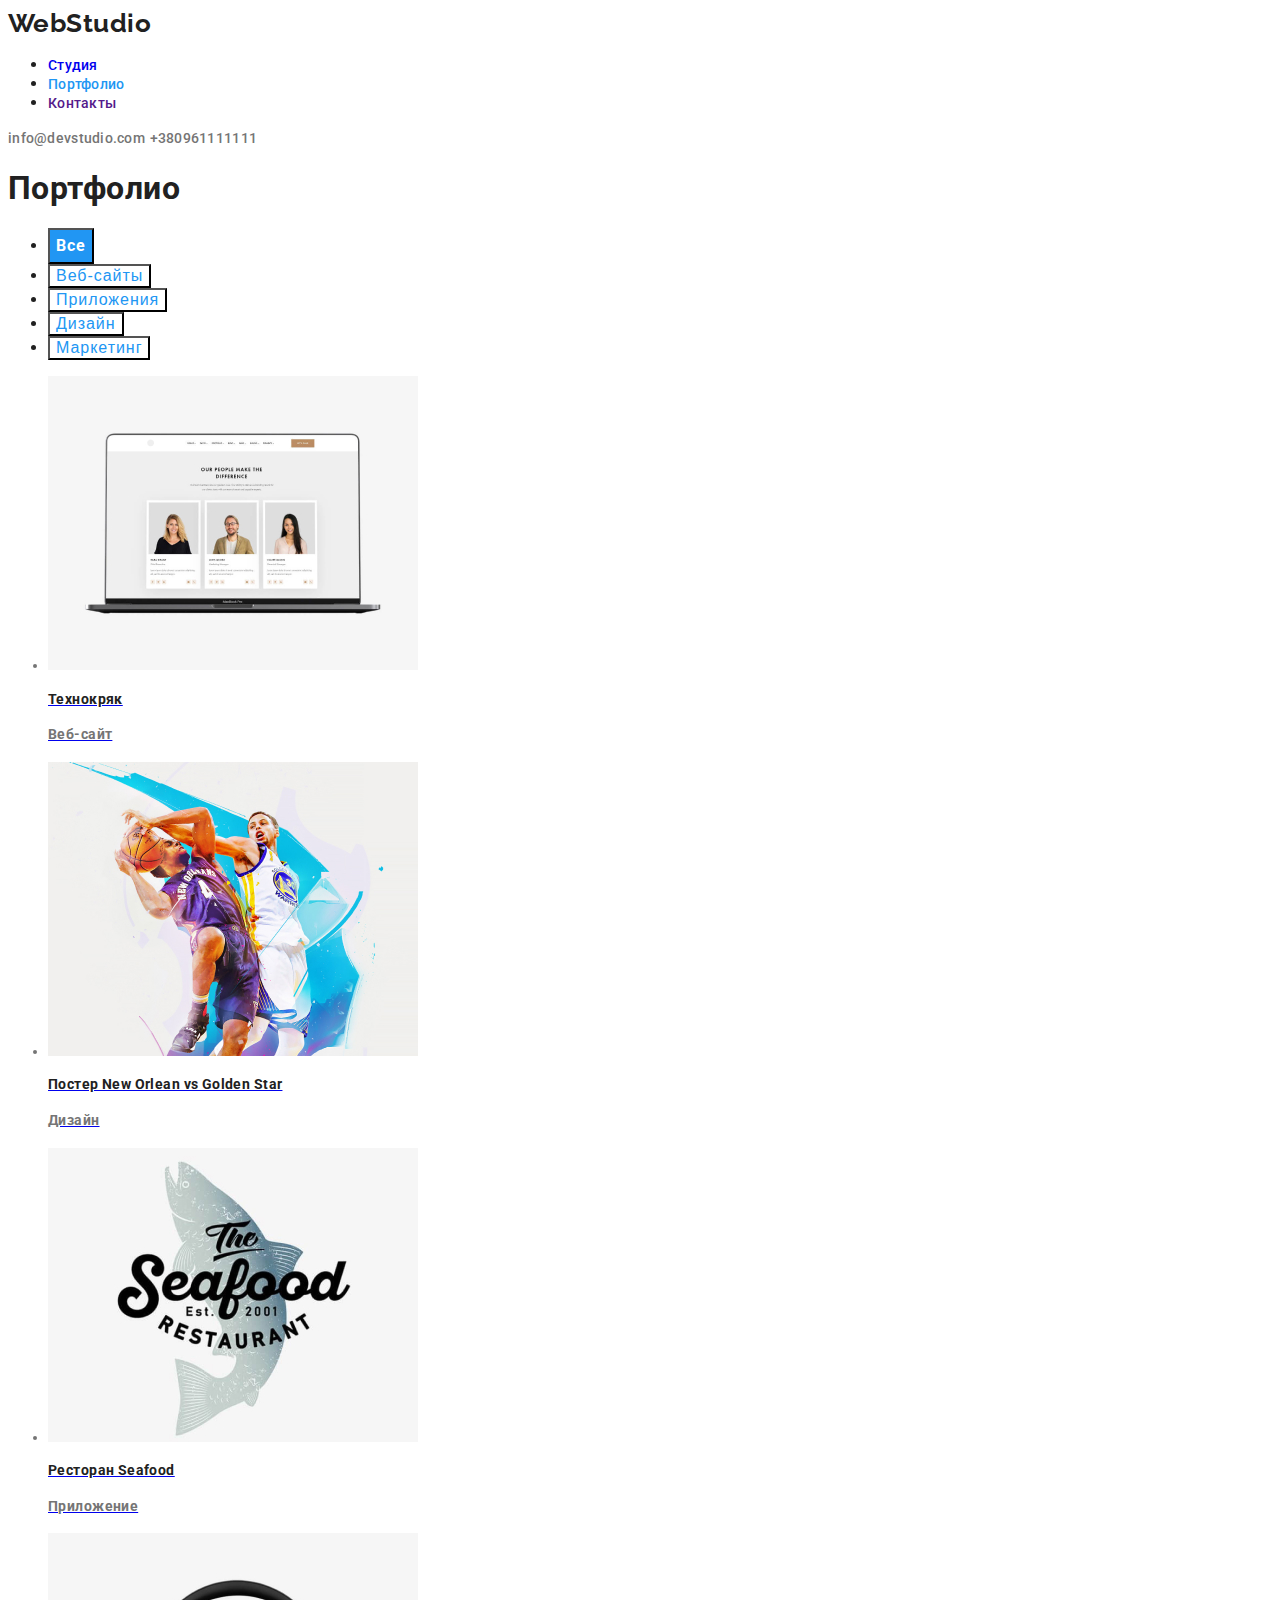
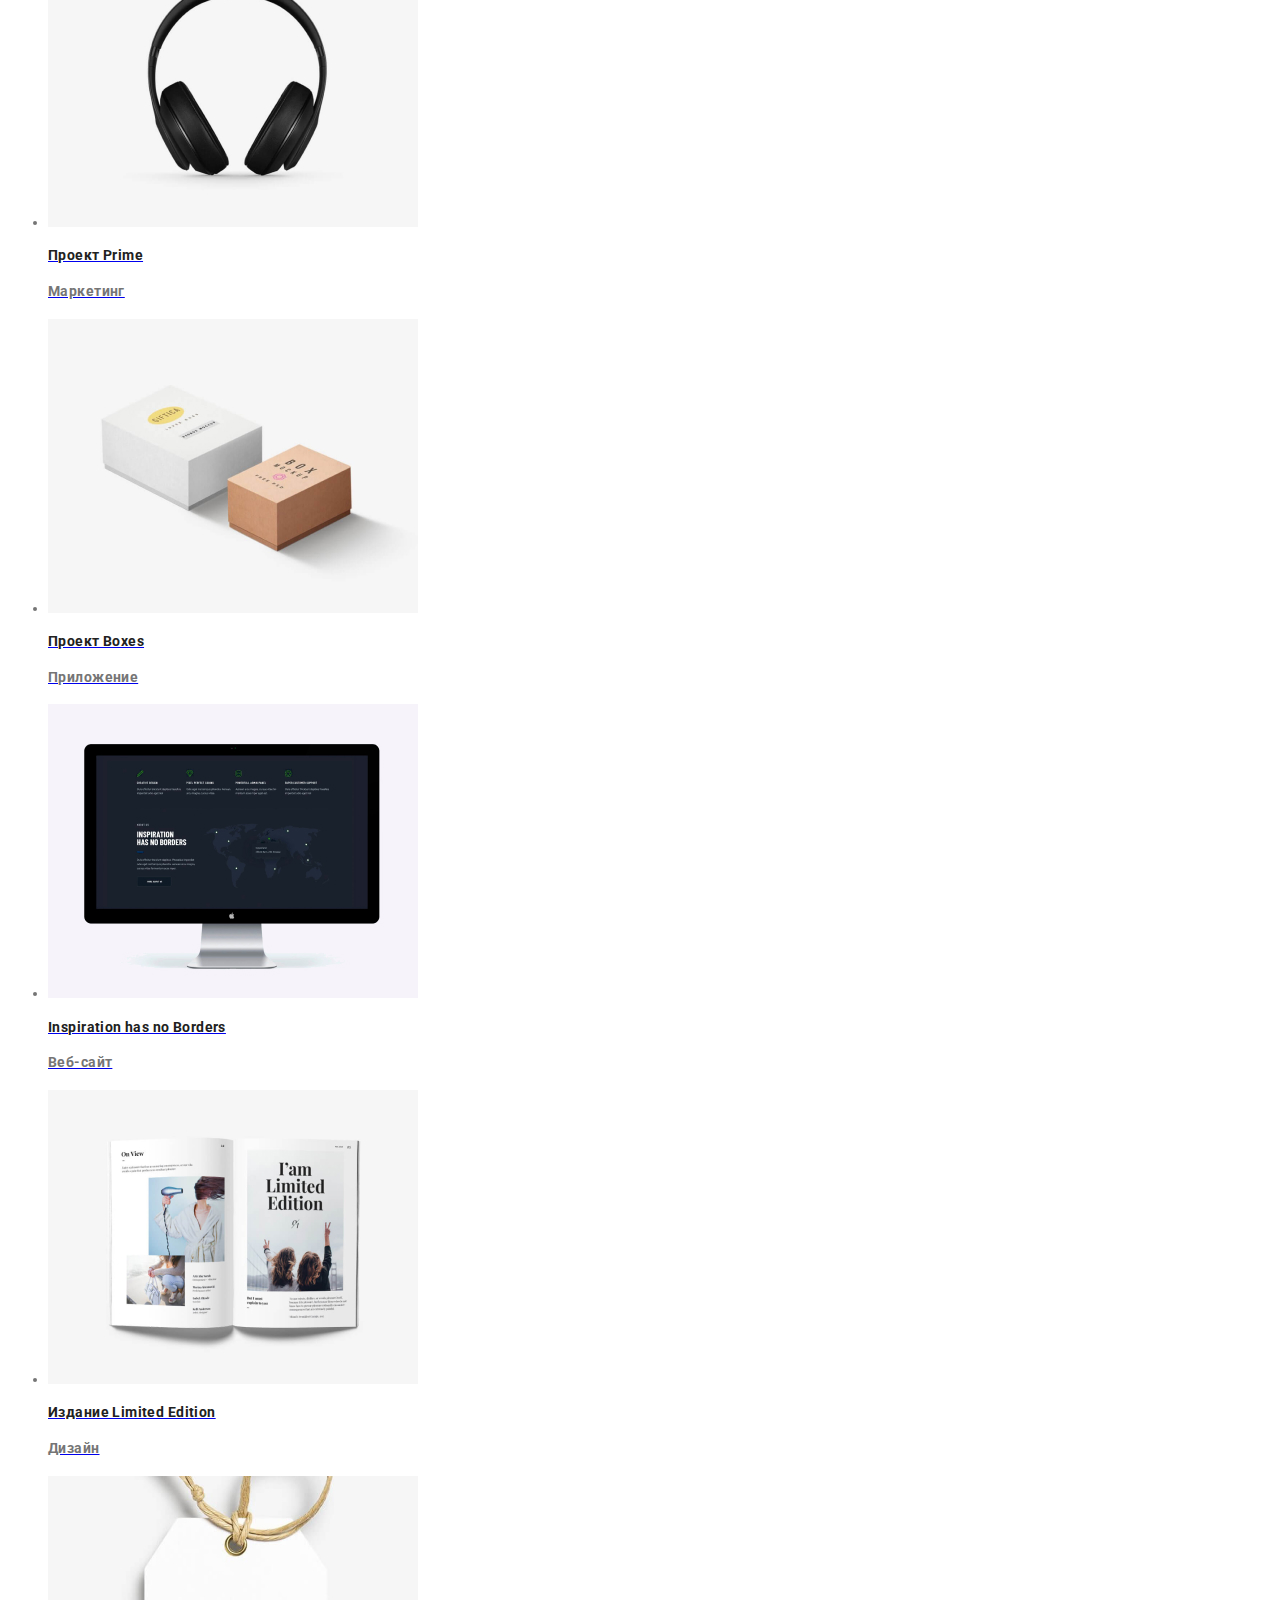
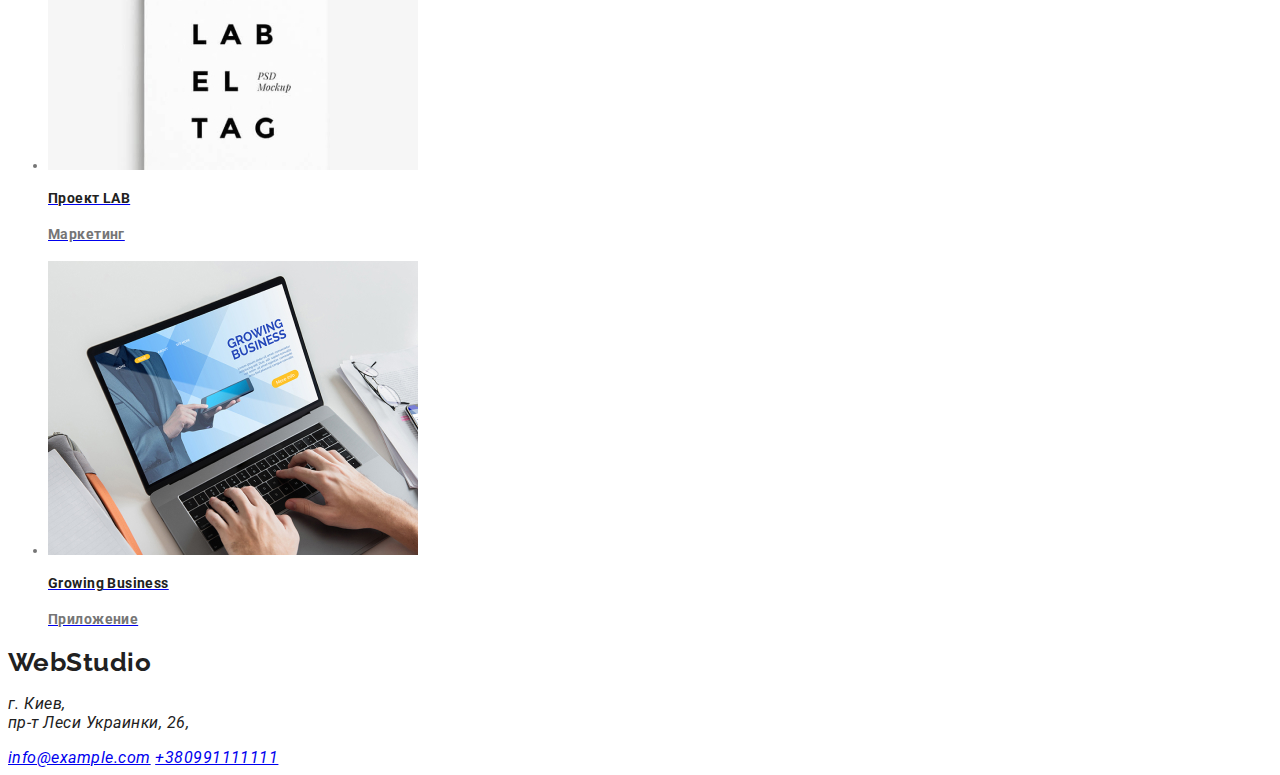
==== portfolio.html @ 9d4dede4 "Добавляет оформление цвета" ====
<link rel="stylesheet" href="./css/portfolio.css" />
 <link rel="stylesheet" href="./css/main.css" />
<link href="https://fonts.googleapis.com/css2?family=Raleway&family=Roboto:wght@400;500;700;900&display=swap" rel="stylesheet">
 <link rel="stylesheet" href="./css/main.css">

  </head>

  <body>
 <!-- Шапка сайта -->
<header class="header">
    <nav>
        <a href="./index.html" class="logo"> <span class="logo-web">Web</span>Studio</a>

        <ul class="nav-list">
    <li><a href="./index.html" class="nav-item">Студия</a></li>   
     <li><a href="./portfolio.html" class="nav-item active">Портфолио</a></li>    
     <li><a href="" class="nav-item">Контакты</a></li>
    </ul>
</nav>
    
        <a href="mailto:info@devstudio.com" class="nav-item nav-contacts">info@devstudio.com</a>
        <a href="tel:+38096111111" class="nav-item nav-contacts">+380961111111</a>
    

</header>



<main>

    <main class="examples">
    <h1> Портфолио</h1>
<ul>
    <li><button type="button" class="button primary">Все</button></li>
    <li><button type="button" class="button secondary">Веб-сайты</button></li>
    <li><button type="button" class="button secondary">Приложения</button></li>
    <li><button type="button" class="button secondary">Дизайн</button></li>
    <li><button type="button" class="button secondary">Маркетинг</button></li>
</ul>

<!-- Примеры -->
<section class="section">
<h2 class="section-title">


<ul class="example-list">
    <li>
        <a href="#">
            <img src="./images/example-1.jpg" alt="Пример" width="370" height="294">
            <h2 class="section-title">Технокряк</h2>
            <p class="example-list">Веб-сайт</p>
            </a>
            </li>

            <li>
                <a href="#">
                    <img src="./images/example-2.jpg" alt="Дизайн" width="370" height="294">
                    <h2 class="section-title">Постер New Orlean vs Golden Star</h2>
                    <p class="example-list">Дизайн</p>
                    </a>
    </li>

    <li>
        <a href="#">
            <img src="./images/example-3.jpg" alt="Приложение" width="370" height="294">
            <h2 class="section-title">Ресторан Seafood</h2>
            <p class="example-list">Приложение</p>
            </a>
</li>

<li>
    <a href="#">
        <img src="./images/example-4.jpg" alt="Маркетинг" width="370" height="294">
        <h2 class="section-title">Проект Prime</h2>
        <p class="example-list">Маркетинг</p>
        </a>
</li>

<li>
    <a href="#">
        <img src="./images/example-5.jpg" alt="Проект" width="370" height="294">
        <h2 class="section-title">Проект Boxes</h2>
        <p class="example-list">Приложение</p>
        </a>
</li>

<li>
    <a href="#">
        <img src="./images/example-6.jpg" alt="Веб-сайт" width="370" height="294">
        <h2 class="section-title">Inspiration has no Borders</h2>
        <p class="example-list">Веб-сайт</p>
        </a>
</li>
        
<li>
    <a href="#">
        <img src="./images/example-7.jpg" alt="Дизайн" width="370" height="294">
        <h2 class="section-title">Издание Limited Edition</h2>
        <p class="example-list">Дизайн</p>
        </a>
</li>

<li>
    <a href="#">
        <img src="./images/example-8.jpg" alt="Маркетинг" width="370" height="294">
        <h2 class="section-title">Проект LAB</h2>
        <p class="example-list">Маркетинг</p>
        </a>
</li>

<li>
    <a href="#">
        <img src="./images/example-9.jpg" alt="Дизайн страницы" width="370" height="294">
        <h2 class="section-title">Growing Business</h2>
        <p class="example-list">Приложение</p>
        </a>
</li>
</ul>
</section>
</main>

           
        

          <!-- Футер -->

        <footer>
            <a href="./index.html" class="logo"> <span class="logo-web">Web</span>Studio</a>
        <address>
            <p>
        г. Киев, <br />
        пр-т Леси Украинки, 26, <br />
        </p>
        <a href="mailto:info@example.com">info@example.com</a>
        <a href="tel:+380991111111">+380991111111</a>
        </address>
        </footer>
        </body>
        </html>
---- css/portfolio.css ----
/* основной цвет  текста rgba(33, 33, 33, 1) */
/* вторичный цвет текста rgba(117, 117, 117, 1) */
/* акцент rgba(33, 150, 243, 1) */

/* белый #FFFFFF */
/* вторичный цвет фона #E5E5E5;*/

.list {
    list-style: none;
}

:root {
    --primary-text-color: rgba(33, 33, 33, 1);
    --title-text-color: rgba(33, 33, 33, 1);
    --text-color: rgba(117, 117, 117, 1);
    --accent-color:rgba(33, 150, 243, 1);
    --white-color:#FFFFFF; 
    --bg-color:  #FFFFFF;
    --secondary-bg-color:#F5F4FA;

    
}

body {
    background-color: var(--bg-color);
    color: var(--primary-text-color);
    
    font-family: Roboto, sans-serif;
    letter-spacing: 0.03em;
    font-size: 16px;
    font-style: 400;
    font-weight: 400;

}
/* Logo */
.logo {

color: var(--primary-text-color);
font-family: Raleway, sans-serif;
text-decoration: none;
font-weight: 700;
font-size: 26px;
line-height: 1.2;

} 

.logo:hover {
    color: var(--accent-color);
}  

/* Site nav */

.header {
    background-color: var(--primary-white-color);
}  

.nav-item {

font-weight: 500;
font-size: 14px;
line-height: 1.2;
letter-spacing: 0.02em;
text-decoration: none;
}   
.nav-item.active {
    color: var(--accent-color);
} 
.nav-item:hover,
.nav-item:focus {
    color: var(--accent-color);
}
.nav-contacts {
    color: var(--text-color);
}   

/* buttons */

.button {

font-weight: 700;
font-size: 16px;
line-height: 1,9;
letter-spacing: 0.06em;
text-align: center;
color: var(--primary-text-color);
background-color: var(--bg-color);
}

.button.primary { 

    font-weight: 500;
    font-size: 16px;
    line-height: 1,6;
    text-align: center;
    color: var(--white-color);
    background-color: var(--accent-color);
}
    
    .button.secondary { 

        font-weight: 500;
        font-size: 16px;
        line-height: 1,6;
        text-align: center;
        color: var(--primary-text-color);
        background-color: var(--secondary-bg-color);
        }
    }

    .button-filter:hover,
    .button-filter:focus {
        color: var(--primary-text-color);
        background-color: var(--bg-color);
        }

} 
/* Section */

.section-title {
    color: var(--title-text-color);
    font-weight: 700;
    font-size: 18px;
    line-height: 2;
    letter-spacing: 0.06em;
      }
      /* Examples */
  
  .example-list{
    color: var(--text-color);
    line-height: 1.9;
   
  }
---- css/main.css ----
/* основной цвет  текста rgba(33, 33, 33, 1) */
/* вторичный цвет текста rgba(117, 117, 117, 1) */
/* акцент rgba(33, 150, 243, 1) */

/* белый #FFFFFF */
/* вторичный цвет фона #E5E5E5;*/

.list {
    list-style: none;
  }

:root {
    --primary-text-color: rgba(33, 33, 33, 1);
    --title-text-color: rgba(33, 33, 33, 1);
    --text-color: rgba(117, 117, 117, 1);
    --accent-color:rgba(33, 150, 243, 1);
    --white-color:#FFFFFF; 
    --bg-color:  #FFFFFF;
    --secondary-bg-color:#F5F4FA;
    
    
}

body {
    background-color: var(--bg-color);
    color: var(--primary-text-color);
    
    font-family: Roboto, sans-serif;
    letter-spacing: 0.03em;
    font-size: 16px;
    font-style: 400;
    font-weight: 400;

}
/* Logo */
.logo {

color: var(--primary-text-color);
font-family: Raleway, sans-serif;
text-decoration: none;
font-weight: 700;
font-size: 26px;
line-height: 1.2;

} 

.logo:hover {
    color: var(--accent-color);
} 

/* Site nav */

.header {
    background-color: var(--primary-white-color);
}  

.nav-item {

font-weight: 500;
font-size: 14px;
line-height: 1.2;
letter-spacing: 0.02em;
text-decoration: none;
}   
.nav-item.active {
color: var(--accent-color);
font-weight: 500;
font-size: 14px;
line-height: 1.2;
letter-spacing: 0.02em;
} 
.nav-item:hover,
.nav-item:focus {
    color: var(--accent-color);
}
.nav-contacts {
    color: var(--text-color);
}   


/* Hero */
.hero-title {
    color: var(--primary-white-color);
    font-weight: 900;
    font-size: 44px;
    line-height: 1.36;
    text-align: center;
    letter-spacing: 0.06em;
}  


/* Section */

.section-title {
color: var(--title-text-color);
font-weight: 700;
font-size: 14px;
line-height: 1.2;
letter-spacing: 0.03em;
  }
  
  /* Features */
  
  .feature-list  {
    color: var(--text-color);
font-size: 14px;
line-height: 1.7;
  }
  

    /* Team */
    .team-list {
        color: var(--text-color)
        line-height: 1,2;
        text-align: center;
        letter-spacing: 0.03em;
     
    }
    .team-list .title {
        color: var(--title-text-color);
        font-weight: 500;
        line-height: 1.2;
        text-align: center;
         }

     
/* Button */

.button {
    color: var(--title-text-color);
    background-color: var(--primary-white-color);
  }
  
  .button.primary {
    color: var(--white-color);
    background-color: var(--accent-color);
    font-family: Roboto;
    font-weight: 700; 
    line-height: 1.9;
    align-items: center;
    text-align: center;
    letter-spacing: 0.06em;
  }
  
  .button.secondary {
    color: var(--accent-color);
    background-color: var(--primary-white-color);
  }
---- css/main.css ----
/* основной цвет  текста rgba(33, 33, 33, 1) */
/* вторичный цвет текста rgba(117, 117, 117, 1) */
/* акцент rgba(33, 150, 243, 1) */

/* белый #FFFFFF */
/* вторичный цвет фона #E5E5E5;*/

.list {
    list-style: none;
  }

:root {
    --primary-text-color: rgba(33, 33, 33, 1);
    --title-text-color: rgba(33, 33, 33, 1);
    --text-color: rgba(117, 117, 117, 1);
    --accent-color:rgba(33, 150, 243, 1);
    --white-color:#FFFFFF; 
    --bg-color:  #FFFFFF;
    --secondary-bg-color:#F5F4FA;
    
    
}

body {
    background-color: var(--bg-color);
    color: var(--primary-text-color);
    
    font-family: Roboto, sans-serif;
    letter-spacing: 0.03em;
    font-size: 16px;
    font-style: 400;
    font-weight: 400;

}
/* Logo */
.logo {

color: var(--primary-text-color);
font-family: Raleway, sans-serif;
text-decoration: none;
font-weight: 700;
font-size: 26px;
line-height: 1.2;

} 

.logo:hover {
    color: var(--accent-color);
} 

/* Site nav */

.header {
    background-color: var(--primary-white-color);
}  

.nav-item {

font-weight: 500;
font-size: 14px;
line-height: 1.2;
letter-spacing: 0.02em;
text-decoration: none;
}   
.nav-item.active {
color: var(--accent-color);
font-weight: 500;
font-size: 14px;
line-height: 1.2;
letter-spacing: 0.02em;
} 
.nav-item:hover,
.nav-item:focus {
    color: var(--accent-color);
}
.nav-contacts {
    color: var(--text-color);
}   


/* Hero */
.hero-title {
    color: var(--primary-white-color);
    font-weight: 900;
    font-size: 44px;
    line-height: 1.36;
    text-align: center;
    letter-spacing: 0.06em;
}  


/* Section */

.section-title {
color: var(--title-text-color);
font-weight: 700;
font-size: 14px;
line-height: 1.2;
letter-spacing: 0.03em;
  }
  
  /* Features */
  
  .feature-list  {
    color: var(--text-color);
font-size: 14px;
line-height: 1.7;
  }
  

    /* Team */
    .team-list {
        color: var(--text-color)
        line-height: 1,2;
        text-align: center;
        letter-spacing: 0.03em;
     
    }
    .team-list .title {
        color: var(--title-text-color);
        font-weight: 500;
        line-height: 1.2;
        text-align: center;
         }

     
/* Button */

.button {
    color: var(--title-text-color);
    background-color: var(--primary-white-color);
  }
  
  .button.primary {
    color: var(--white-color);
    background-color: var(--accent-color);
    font-family: Roboto;
    font-weight: 700; 
    line-height: 1.9;
    align-items: center;
    text-align: center;
    letter-spacing: 0.06em;
  }
  
  .button.secondary {
    color: var(--accent-color);
    background-color: var(--primary-white-color);
  }
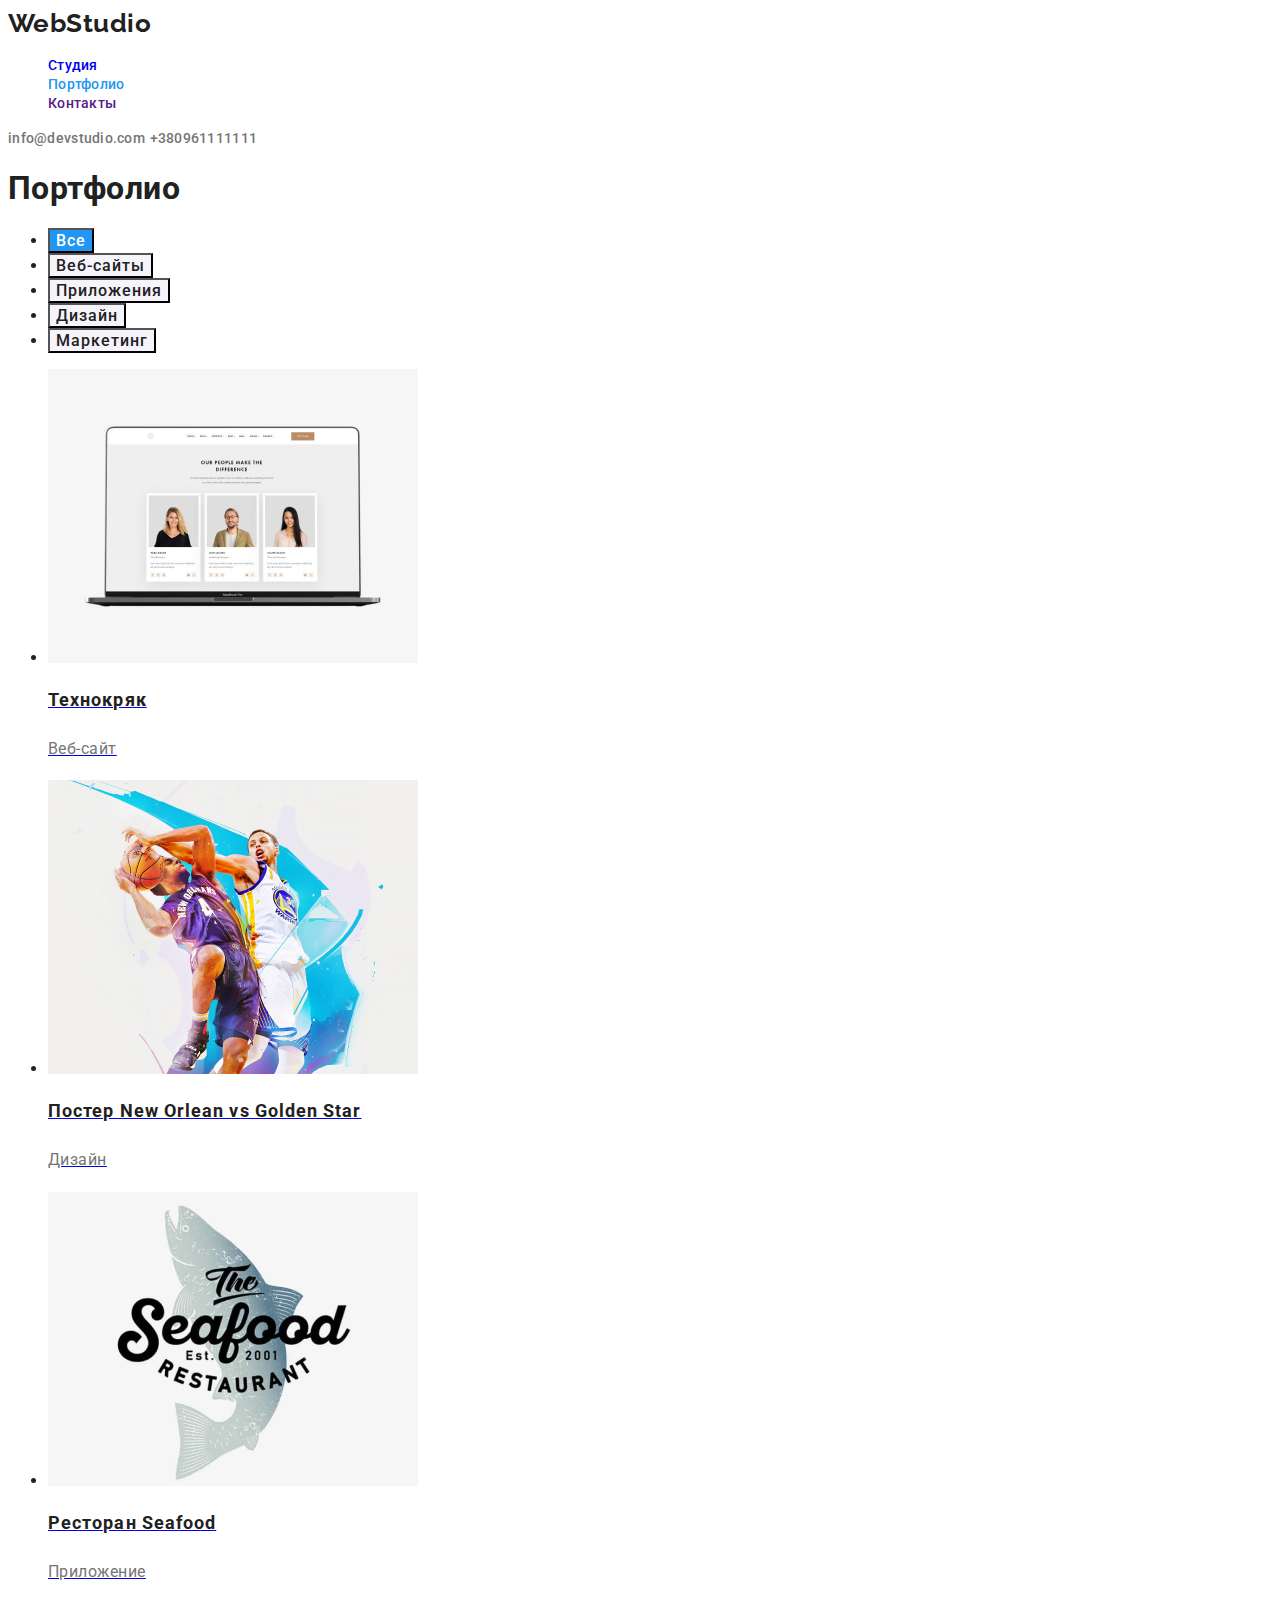
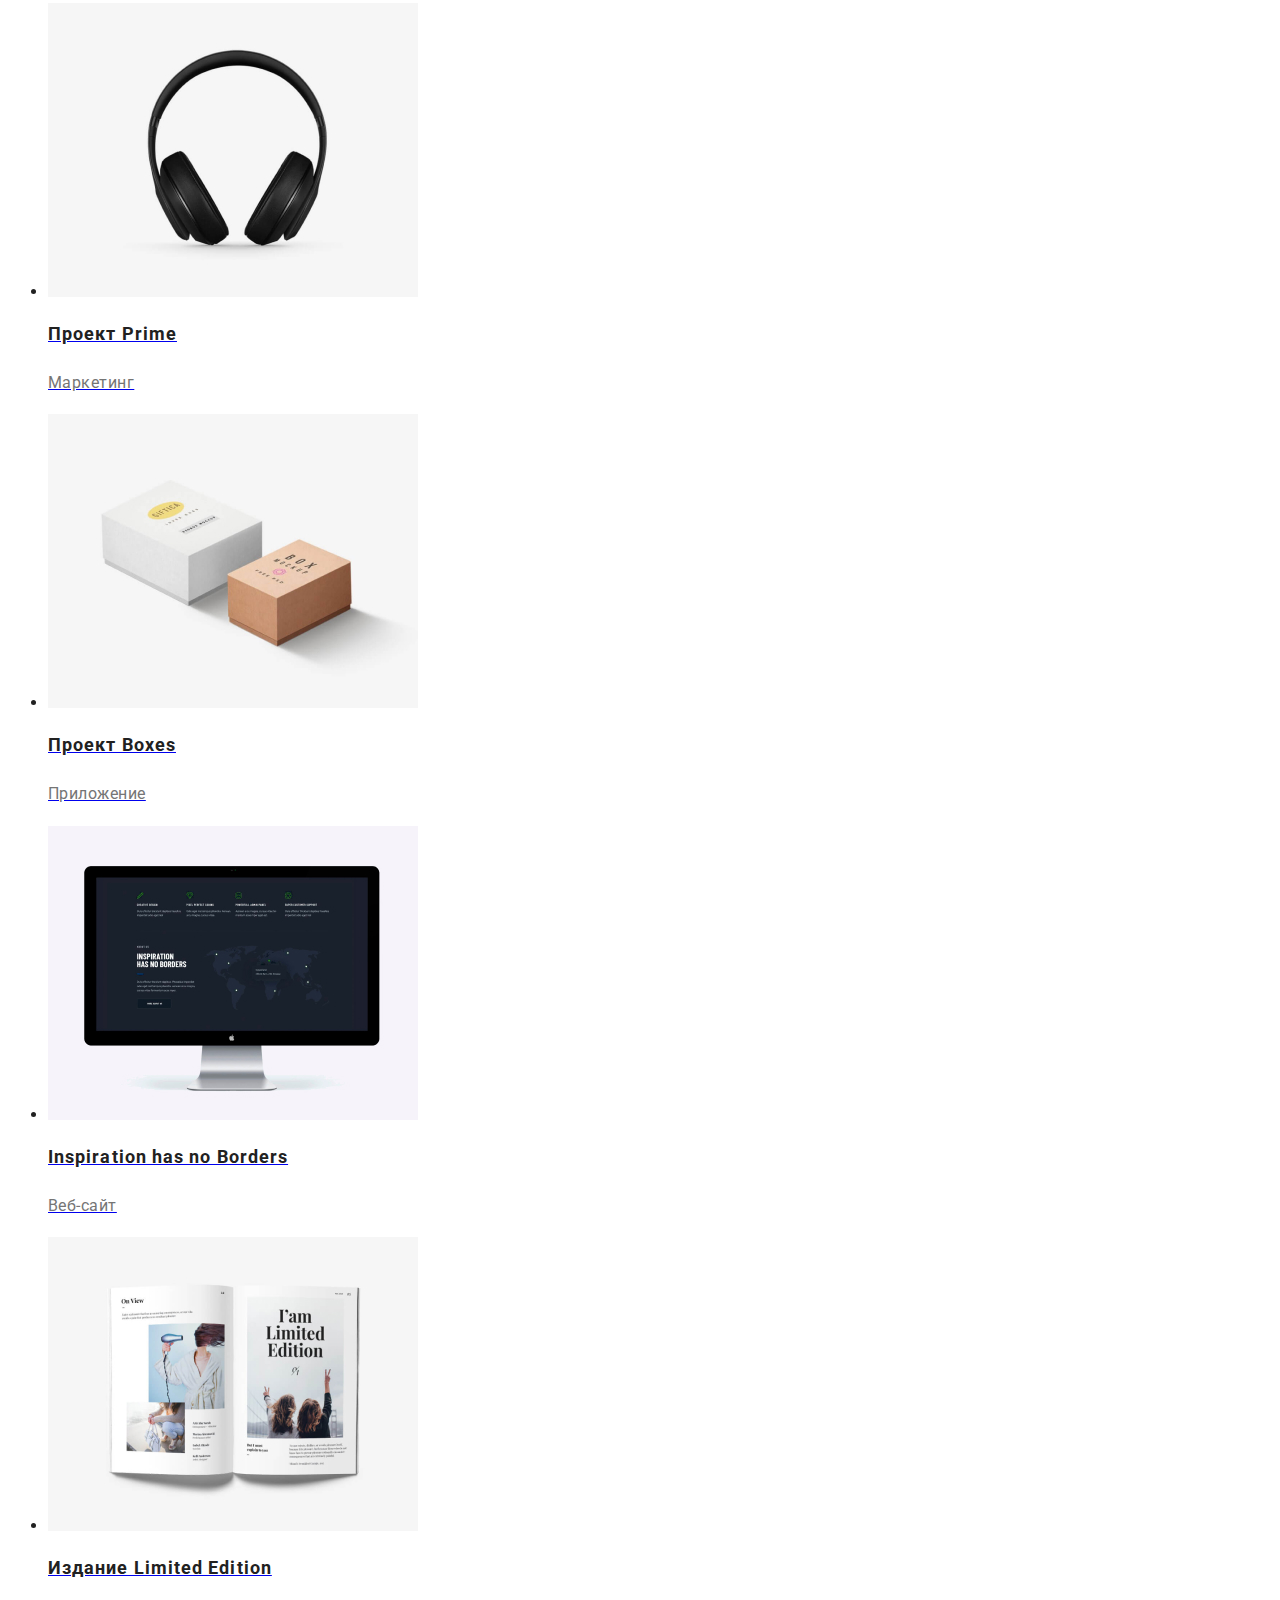
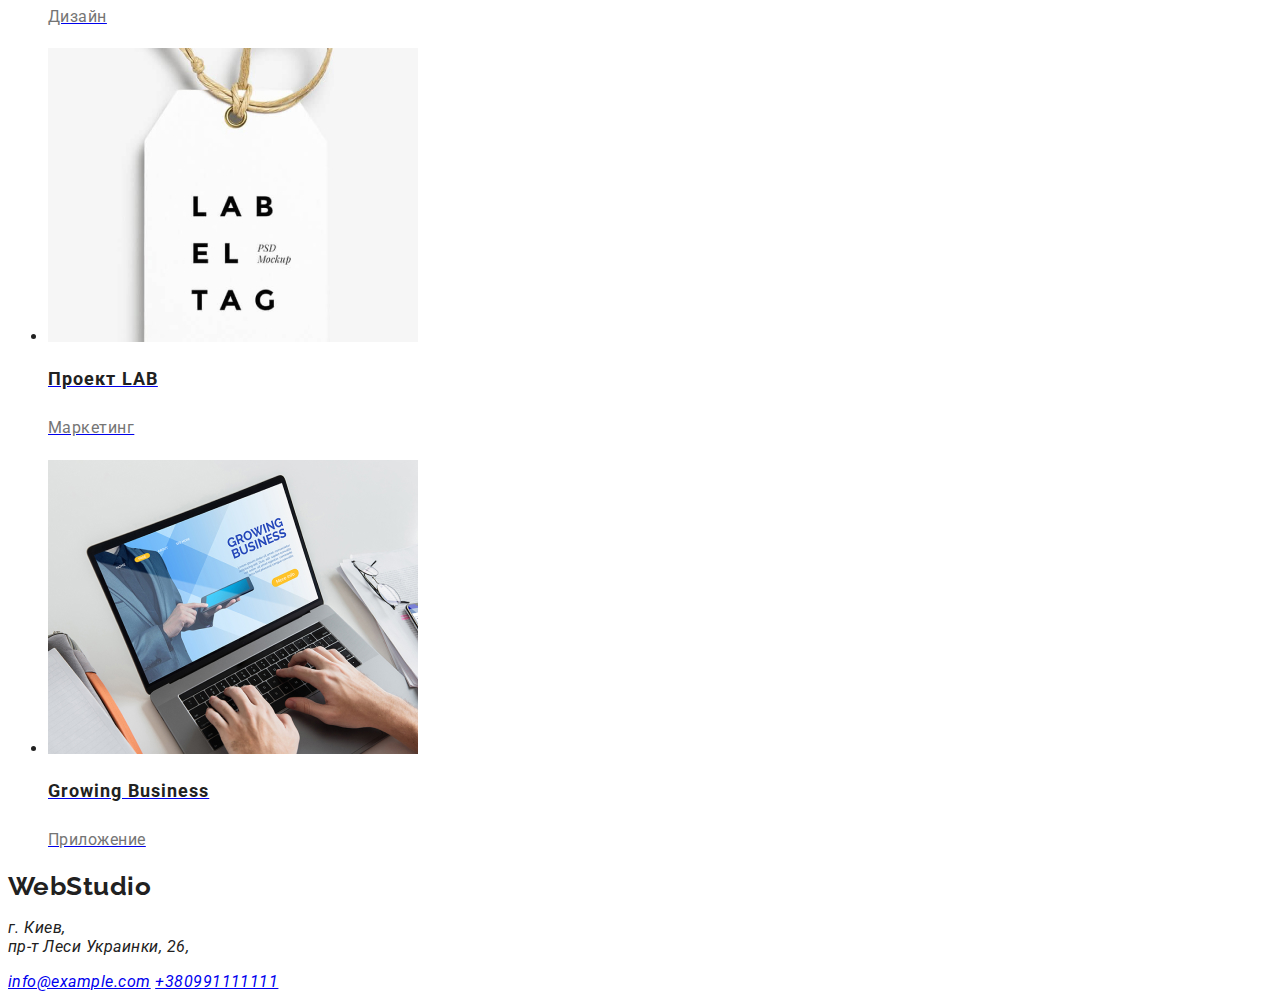
==== commit 90eab0ff: "Добавляет оформление цвета" ====
--- a/portfolio.html
+++ b/portfolio.html
@@ -1,8 +1,14 @@
 
- <link rel="stylesheet" href="./css/portfolio.css" />
- <link rel="stylesheet" href="./css/main.css" />
+ <!DOCTYPE html>
+ <html lang="en">
+   <head>
+     <meta charset="UTF-8" />
+     <meta name="viewport" content="width=device-width, initial-scale=1.0" />
+     <title>WebStudio</title>
+     
+ <link rel="stylesheet" href="./css/styles.css" />
 <link href="https://fonts.googleapis.com/css2?family=Raleway&family=Roboto:wght@400;500;700;900&display=swap" rel="stylesheet">
- <link rel="stylesheet" href="./css/main.css">
+ <link rel="stylesheet" href="./css/portfolio.css">
 
   </head>
 
@@ -12,10 +18,10 @@
     <nav>
         <a href="./index.html" class="logo"> <span class="logo-web">Web</span>Studio</a>
 
-        <ul class="nav-list">
-    <li><a href="./index.html" class="nav-item">Студия</a></li>   
-     <li><a href="./portfolio.html" class="nav-item active">Портфолио</a></li>    
-     <li><a href="" class="nav-item">Контакты</a></li>
+        <ul class="nav-list list">
+    <li><a href="./index.html" class="nav-item list">Студия</a></li>   
+     <li><a href="./portfolio.html" class="nav-item active list">Портфолио</a></li>    
+     <li><a href="" class="nav-item list">Контакты</a></li>
     </ul>
 </nav>
     
@@ -29,8 +35,9 @@
 
 <main>
 
-    <main class="examples">
-    <h1> Портфолио</h1>
+    <section class="section">
+    <h1 class="title"> Портфолио</h1>
+    <h2 class="section-title"></h2>
 <ul>
     <li><button type="button" class="button primary">Все</button></li>
     <li><button type="button" class="button secondary">Веб-сайты</button></li>
@@ -39,12 +46,8 @@
     <li><button type="button" class="button secondary">Маркетинг</button></li>
 </ul>
 
-<!-- Примеры -->
-<section class="section">
-<h2 class="section-title">
 
-
-<ul class="example-list">
+<ul>
     <li>
         <a href="#">
             <img src="./images/example-1.jpg" alt="Пример" width="370" height="294">
--- a/css/styles.css
+++ b/css/styles.css
@@ -0,0 +1,85 @@
+/* основной цвет  текста rgba(33, 33, 33, 1) */
+/* вторичный цвет текста rgba(117, 117, 117, 1) */
+/* акцент rgba(33, 150, 243, 1) */
+
+/* белый #FFFFFF */
+/* вторичный цвет фона #E5E5E5;*/
+
+
+:root {
+    --primary-text-color: rgba(33, 33, 33, 1);
+    --title-text-color: rgba(33, 33, 33, 1);
+    --text-color: rgba(117, 117, 117, 1);
+    --accent-color:rgba(33, 150, 243, 1);
+    --white-color:#FFFFFF; 
+    --bg-color:  #FFFFFF;
+    --secondary-bg-color:#F5F4FA;
+
+    
+}
+
+body {
+    background-color: var(--bg-color);
+    color: var(--primary-text-color);
+    
+    font-family: Roboto, sans-serif;
+    letter-spacing: 0.03em;
+    font-size: 16px;
+    font-style: 400;
+    font-weight: 400;
+
+}
+
+
+.list {
+    list-style: none;
+}
+
+.link {
+    text-decoration: none;
+} 
+
+
+/* Logo */
+.logo {
+
+    color: var(--primary-text-color);
+    font-family: Raleway, sans-serif;
+    text-decoration: none;
+    font-weight: 700;
+    font-size: 26px;
+    line-height: 1.2;
+    
+    } 
+    
+    .logo:hover {
+        color: var(--accent-color);
+    } 
+    /* Site nav */
+
+.header {
+    background-color: var(--primary-white-color);
+} 
+
+.nav-item {
+
+    font-weight: 500;
+    font-size: 14px;
+    line-height: 1.2;
+    letter-spacing: 0.02em;
+    text-decoration: none;
+    } 
+    .nav-item.active {
+        color: var(--accent-color);
+        font-weight: 500;
+        font-size: 14px;
+        line-height: 1.2;
+        letter-spacing: 0.02em;
+        } 
+        .nav-item:hover,
+        .nav-item:focus {
+            color: var(--accent-color);
+        }
+        .nav-contacts {
+            color: var(--text-color);
+        } --- a/css/portfolio.css
+++ b/css/portfolio.css
@@ -1,83 +1,10 @@
-
-/* основной цвет  текста rgba(33, 33, 33, 1) */
-/* вторичный цвет текста rgba(117, 117, 117, 1) */
-/* акцент rgba(33, 150, 243, 1) */
-
-/* белый #FFFFFF */
-/* вторичный цвет фона #E5E5E5;*/
-
-.list {
-    list-style: none;
-}
-
-:root {
-    --primary-text-color: rgba(33, 33, 33, 1);
-    --title-text-color: rgba(33, 33, 33, 1);
-    --text-color: rgba(117, 117, 117, 1);
-    --accent-color:rgba(33, 150, 243, 1);
-    --white-color:#FFFFFF; 
-    --bg-color:  #FFFFFF;
-    --secondary-bg-color:#F5F4FA;
-
-    
-}
-
-body {
-    background-color: var(--bg-color);
-    color: var(--primary-text-color);
-    
-    font-family: Roboto, sans-serif;
-    letter-spacing: 0.03em;
-    font-size: 16px;
-    font-style: 400;
-    font-weight: 400;
-
-}
-/* Logo */
-.logo {
-
-color: var(--primary-text-color);
-font-family: Raleway, sans-serif;
-text-decoration: none;
-font-weight: 700;
-font-size: 26px;
-line-height: 1.2;
-
-} 
-
-.logo:hover {
-    color: var(--accent-color);
-}  
-
-/* Site nav */
-
-.header {
-    background-color: var(--primary-white-color);
-}  
-
-.nav-item {
-
-font-weight: 500;
-font-size: 14px;
-line-height: 1.2;
-letter-spacing: 0.02em;
-text-decoration: none;
-}   
-.nav-item.active {
-    color: var(--accent-color);
-} 
-.nav-item:hover,
-.nav-item:focus {
-    color: var(--accent-color);
-}
-.nav-contacts {
-    color: var(--text-color);
-}   
+  
 
 /* buttons */
 
 .button {
-
+    list-style: none;
+font-family: inherit;
 font-weight: 700;
 font-size: 16px;
 line-height: 1,9;
@@ -85,34 +12,39 @@
 text-align: center;
 color: var(--primary-text-color);
 background-color: var(--bg-color);
+
+
 }
 
 .button.primary { 
-
+    list-style: none;
     font-weight: 500;
     font-size: 16px;
     line-height: 1,6;
     text-align: center;
     color: var(--white-color);
     background-color: var(--accent-color);
+    
 }
     
     .button.secondary { 
-
+        list-style: none;
         font-weight: 500;
         font-size: 16px;
         line-height: 1,6;
         text-align: center;
-        color: var(--primary-text-color);
+        color: var(--title-text-color);
         background-color: var(--secondary-bg-color);
-        }
+        
+        
     }
 
     .button-filter:hover,
     .button-filter:focus {
         color: var(--primary-text-color);
         background-color: var(--bg-color);
-        }
+       
+        
 
 } 
 /* Section */
@@ -123,6 +55,7 @@
     font-size: 18px;
     line-height: 2;
     letter-spacing: 0.06em;
+    
       }
       /* Examples */
   
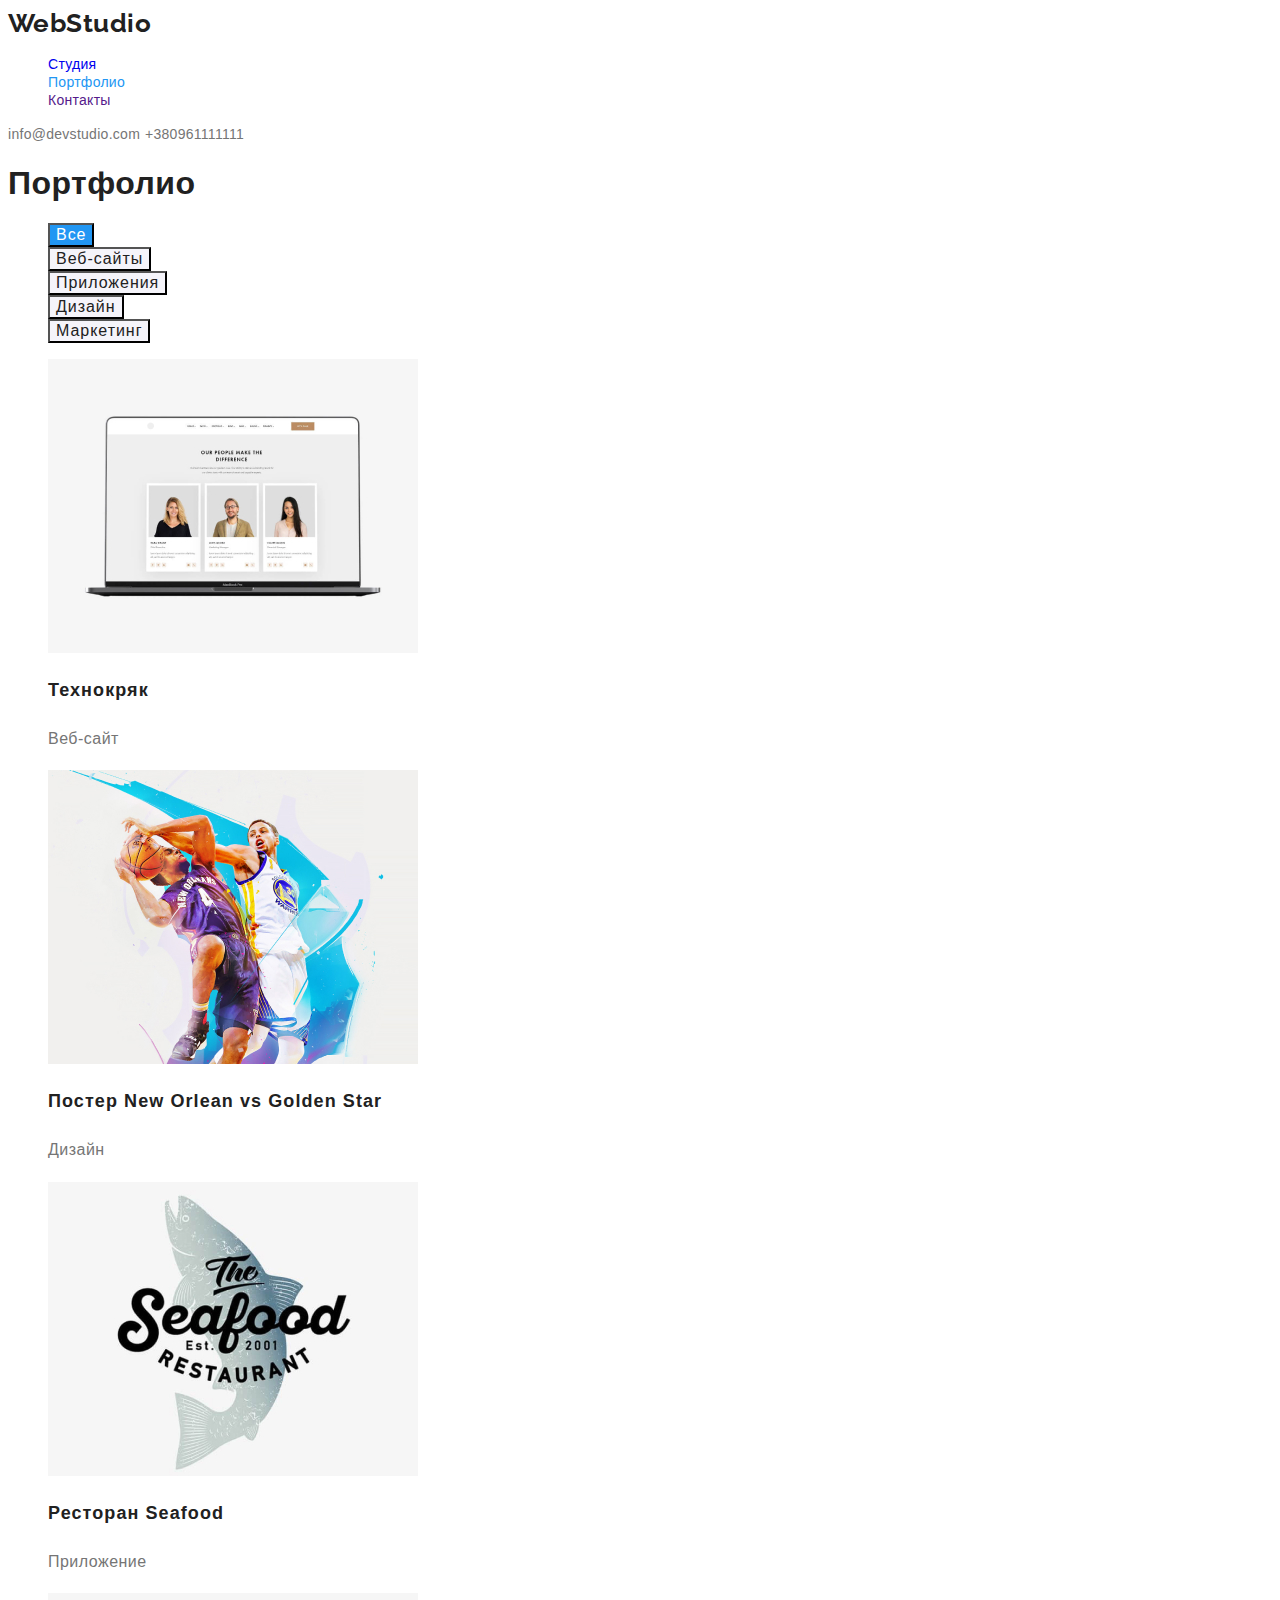
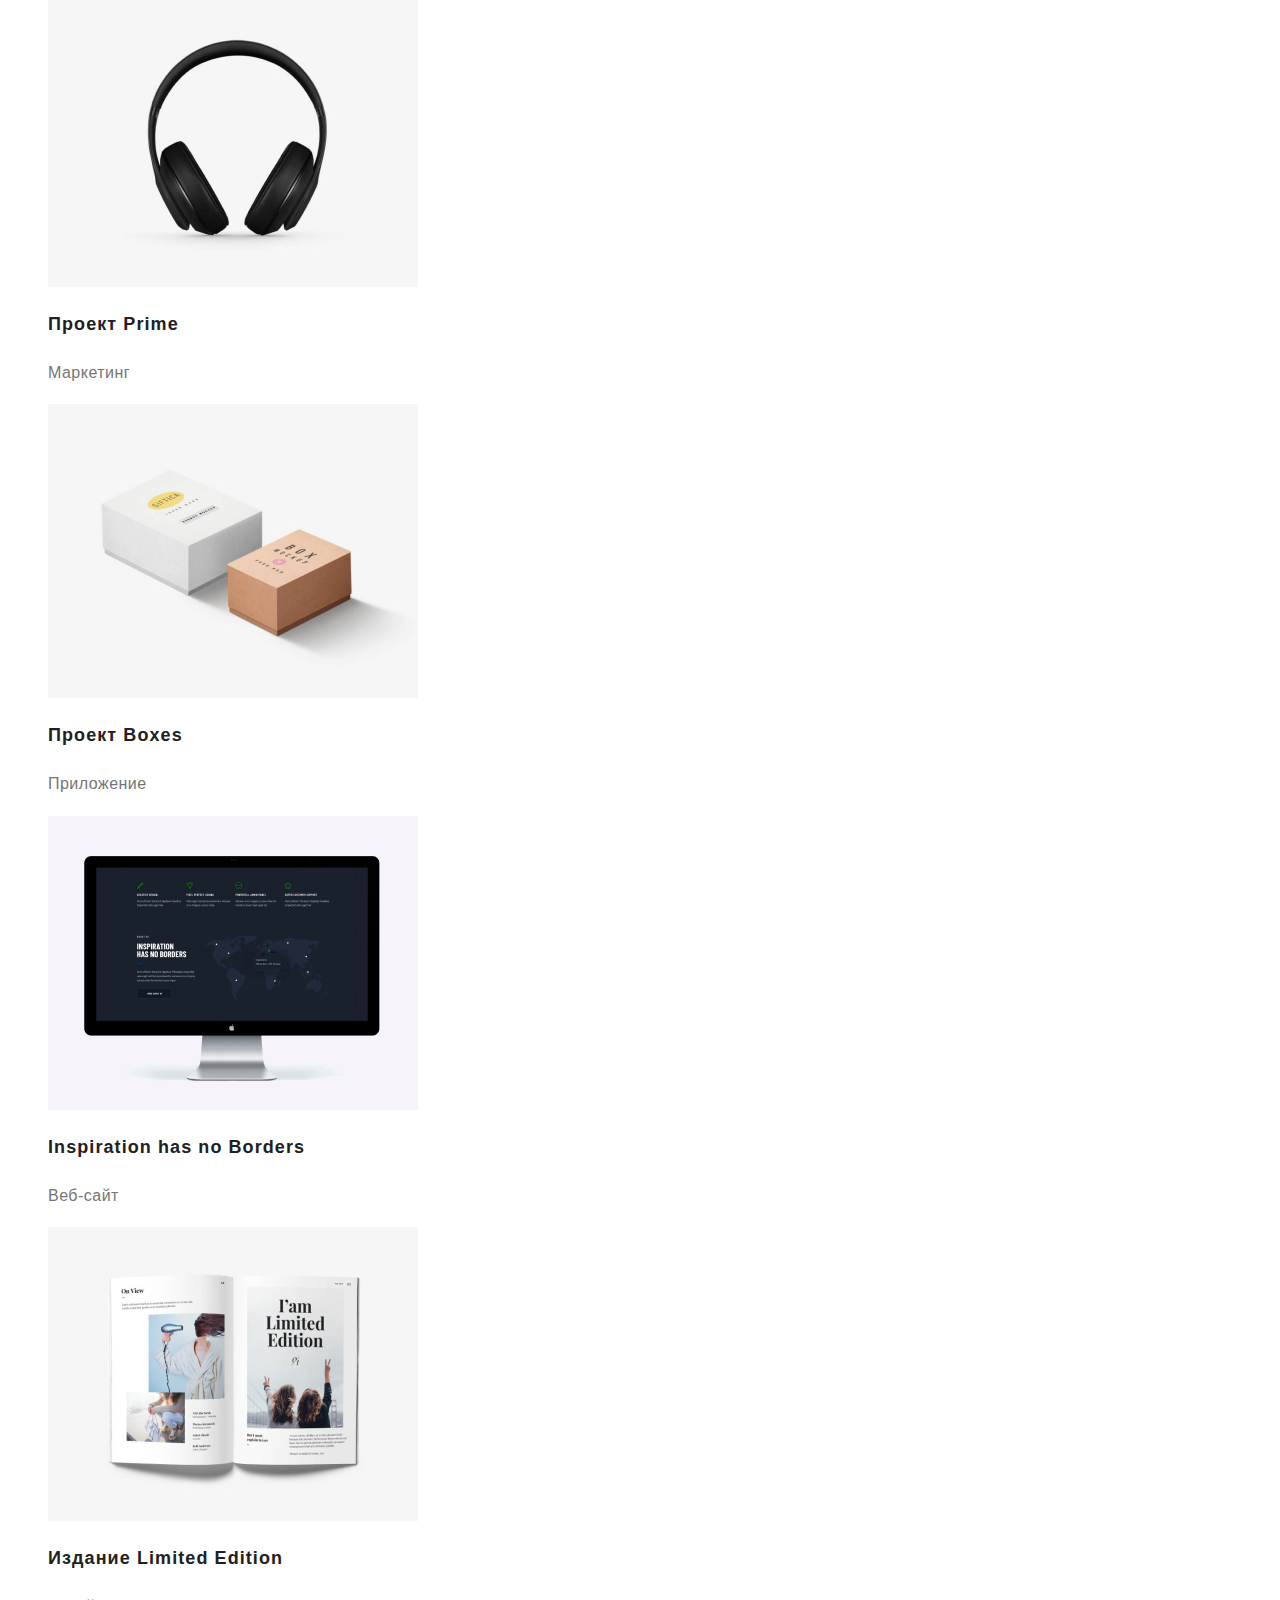
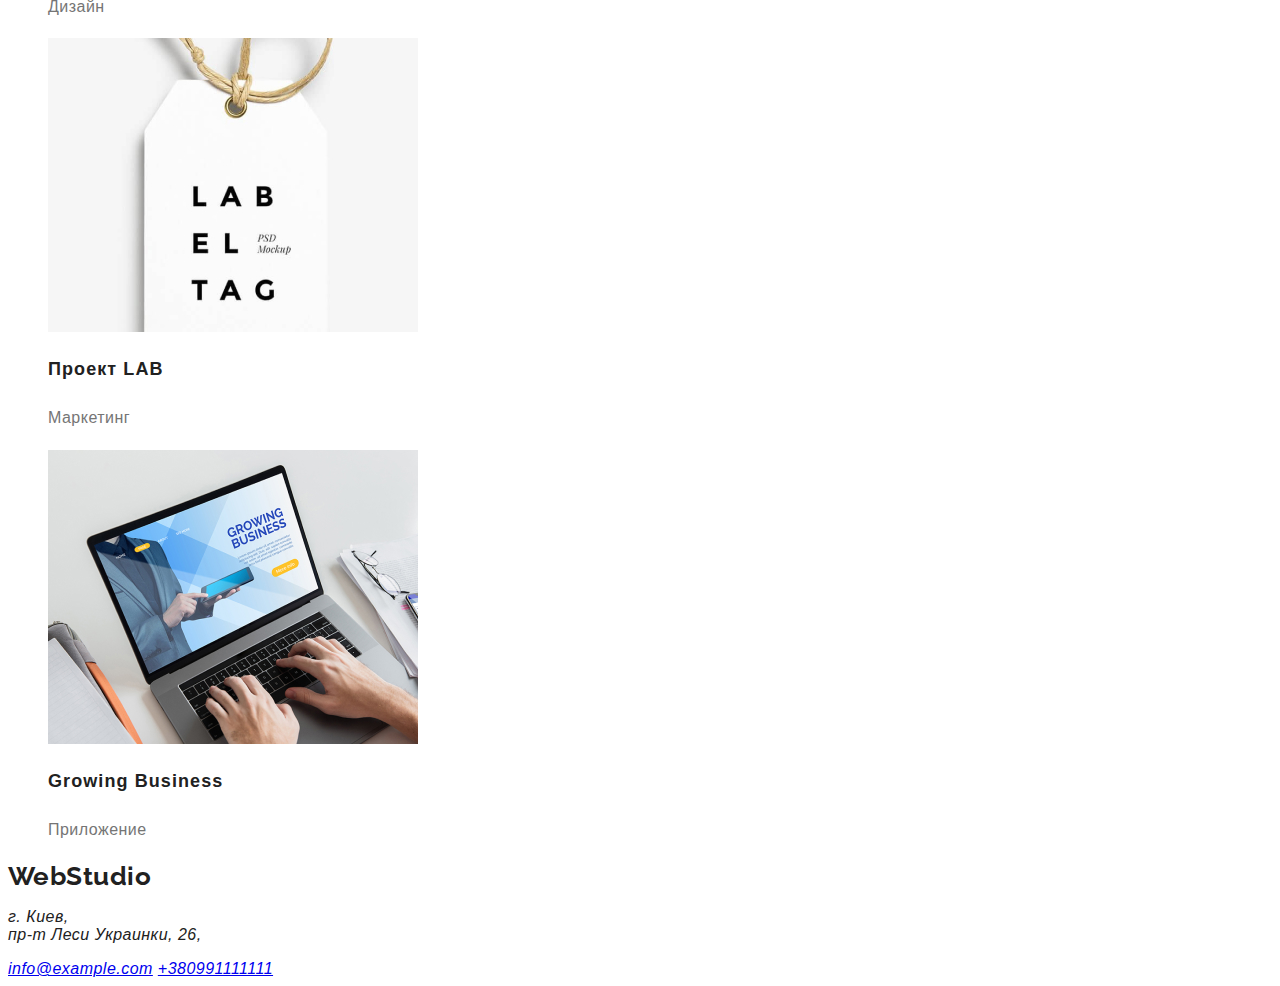
==== commit 1fe6ce8a: "Добавляет оформление цвета" ====
--- a/portfolio.html
+++ b/portfolio.html
@@ -1,143 +1,201 @@
-
- <!DOCTYPE html>
- <html lang="en">
-   <head>
-     <meta charset="UTF-8" />
-     <meta name="viewport" content="width=device-width, initial-scale=1.0" />
-     <title>WebStudio</title>
-     
- <link rel="stylesheet" href="./css/styles.css" />
-<link href="https://fonts.googleapis.com/css2?family=Raleway&family=Roboto:wght@400;500;700;900&display=swap" rel="stylesheet">
- <link rel="stylesheet" href="./css/portfolio.css">
-
+<!DOCTYPE html>
+<html lang="en">
+  <head>
+    <meta charset="UTF-8" />
+    <meta name="viewport" content="width=device-width, initial-scale=1.0" />
+    <title>WebStudio</title>
+
+    <link rel="preconnect" href="https://fonts.googleapis.com" />
+    <link rel="preconnect" href="https://fonts.gstatic.com" crossorigin />
+    <link
+    href="https://fonts.googleapis.com/css2?family=Raleway&family:wght@700;Roboto:wght@400;500;700;900&display=swap"
+    rel="stylesheet"
+  />
+    <link rel="stylesheet" href="./css/styles.css" />
+
+   
   </head>
 
   <body>
- <!-- Шапка сайта -->
-<header class="header">
-    <nav>
-        <a href="./index.html" class="logo"> <span class="logo-web">Web</span>Studio</a>
+    <!-- Шапка сайта -->
+    <header class="header">
+      <nav>
+        <a href="./index.html" class="logo">
+          <span class="logo-web">Web</span>Studio</a
+        >
 
         <ul class="nav-list list">
-    <li><a href="./index.html" class="nav-item list">Студия</a></li>   
-     <li><a href="./portfolio.html" class="nav-item active list">Портфолио</a></li>    
-     <li><a href="" class="nav-item list">Контакты</a></li>
-    </ul>
-</nav>
-    
-        <a href="mailto:info@devstudio.com" class="nav-item nav-contacts">info@devstudio.com</a>
-        <a href="tel:+38096111111" class="nav-item nav-contacts">+380961111111</a>
-    
-
-</header>
-
-
-
-<main>
-
-    <section class="section">
-    <h1 class="title"> Портфолио</h1>
-    <h2 class="section-title"></h2>
-<ul>
-    <li><button type="button" class="button primary">Все</button></li>
-    <li><button type="button" class="button secondary">Веб-сайты</button></li>
-    <li><button type="button" class="button secondary">Приложения</button></li>
-    <li><button type="button" class="button secondary">Дизайн</button></li>
-    <li><button type="button" class="button secondary">Маркетинг</button></li>
-</ul>
-
-
-<ul>
-    <li>
-        <a href="#">
-            <img src="./images/example-1.jpg" alt="Пример" width="370" height="294">
-            <h2 class="section-title">Технокряк</h2>
-            <p class="example-list">Веб-сайт</p>
-            </a>
-            </li>
-
-            <li>
-                <a href="#">
-                    <img src="./images/example-2.jpg" alt="Дизайн" width="370" height="294">
-                    <h2 class="section-title">Постер New Orlean vs Golden Star</h2>
-                    <p class="example-list">Дизайн</p>
-                    </a>
-    </li>
-
-    <li>
-        <a href="#">
-            <img src="./images/example-3.jpg" alt="Приложение" width="370" height="294">
-            <h2 class="section-title">Ресторан Seafood</h2>
-            <p class="example-list">Приложение</p>
-            </a>
-</li>
-
-<li>
-    <a href="#">
-        <img src="./images/example-4.jpg" alt="Маркетинг" width="370" height="294">
-        <h2 class="section-title">Проект Prime</h2>
-        <p class="example-list">Маркетинг</p>
-        </a>
-</li>
-
-<li>
-    <a href="#">
-        <img src="./images/example-5.jpg" alt="Проект" width="370" height="294">
-        <h2 class="section-title">Проект Boxes</h2>
-        <p class="example-list">Приложение</p>
-        </a>
-</li>
-
-<li>
-    <a href="#">
-        <img src="./images/example-6.jpg" alt="Веб-сайт" width="370" height="294">
-        <h2 class="section-title">Inspiration has no Borders</h2>
-        <p class="example-list">Веб-сайт</p>
-        </a>
-</li>
-        
-<li>
-    <a href="#">
-        <img src="./images/example-7.jpg" alt="Дизайн" width="370" height="294">
-        <h2 class="section-title">Издание Limited Edition</h2>
-        <p class="example-list">Дизайн</p>
-        </a>
-</li>
-
-<li>
-    <a href="#">
-        <img src="./images/example-8.jpg" alt="Маркетинг" width="370" height="294">
-        <h2 class="section-title">Проект LAB</h2>
-        <p class="example-list">Маркетинг</p>
-        </a>
-</li>
-
-<li>
-    <a href="#">
-        <img src="./images/example-9.jpg" alt="Дизайн страницы" width="370" height="294">
-        <h2 class="section-title">Growing Business</h2>
-        <p class="example-list">Приложение</p>
-        </a>
-</li>
-</ul>
-</section>
-</main>
-
-           
-        
-
-          <!-- Футер -->
-
-        <footer>
-            <a href="./index.html" class="logo"> <span class="logo-web">Web</span>Studio</a>
-        <address>
-            <p>
-        г. Киев, <br />
-        пр-т Леси Украинки, 26, <br />
+          <li><a href="./index.html" class="nav-item list">Студия</a></li>
+          <li>
+            <a href="./portfolio.html" class="nav-item active list"
+              >Портфолио</a
+            >
+          </li>
+          <li><a href="" class="nav-item list">Контакты</a></li>
+        </ul>
+      </nav>
+
+      <a href="mailto:info@devstudio.com" class="nav-item nav-contacts"
+        >info@devstudio.com</a
+      >
+      <a href="tel:+38096111111" class="nav-item nav-contacts">+380961111111</a>
+    </header>
+
+    <main>
+      <section class="section">
+        <h1 class="title">Портфолио</h1>
+        <h2 class="card-title"></h2>
+        <ul class="list">
+          <li><button type="button" class="portfolio-button primary">Все</button></li>
+          <li>
+            <button type="button" class="portfolio-button secondary">Веб-сайты</button>
+          </li>
+          <li>
+            <button type="button" class="portfolio-button secondary">Приложения</button>
+          </li>
+          <li>
+            <button type="button" class="portfolio-button secondary">Дизайн</button>
+          </li>
+          <li>
+            <button type="button" class="portfolio-button secondary">Маркетинг</button>
+          </li>
+        </ul>
+
+        <ul class="list">
+          <li>
+            <a href="#" class="link">
+              <img
+                src="./images/example-1.jpg"
+                alt="Пример"
+                width="370"
+                height="294"
+              />
+              <h2 class="card-title">Технокряк</h2>
+              <p class="example-list">Веб-сайт</p>
+            </a>
+          </li>
+
+          <li>
+            <a href="#" class="link">
+              <img
+                src="./images/example-2.jpg"
+                alt="Дизайн"
+                width="370"
+                height="294"
+              />
+              <h2 class="card-title">Постер New Orlean vs Golden Star</h2>
+              <p class="example-list">Дизайн</p>
+            </a>
+          </li>
+
+          <li>
+            <a href="#" class="link">
+              <img
+                src="./images/example-3.jpg"
+                alt="Приложение"
+                width="370"
+                height="294"
+              />
+              <h2 class="card-title">Ресторан Seafood</h2>
+              <p class="example-list">Приложение</p>
+            </a>
+          </li>
+
+          <li>
+            <a href="#" class="link">
+              <img
+                src="./images/example-4.jpg"
+                alt="Маркетинг"
+                width="370"
+                height="294"
+              />
+              <h2 class="card-title">Проект Prime</h2>
+              <p class="example-list">Маркетинг</p>
+            </a>
+          </li>
+
+          <li>
+            <a href="#" class="link">
+              <img
+                src="./images/example-5.jpg"
+                alt="Проект"
+                width="370"
+                height="294"
+              />
+              <h2 class="card-title">Проект Boxes</h2>
+              <p class="example-list">Приложение</p>
+            </a>
+          </li>
+
+          <li>
+            <a href="#" class="link">
+              <img
+                src="./images/example-6.jpg"
+                alt="Веб-сайт"
+                width="370"
+                height="294"
+              />
+              <h2 class="card-title">Inspiration has no Borders</h2>
+              <p class="example-list">Веб-сайт</p>
+            </a>
+          </li>
+
+          <li>
+            <a href="#" class="link">
+              <img
+                src="./images/example-7.jpg"
+                alt="Дизайн"
+                width="370"
+                height="294"
+              />
+              <h2 class="card-title">Издание Limited Edition</h2>
+              <p class="example-list">Дизайн</p>
+            </a>
+          </li>
+
+          <li>
+            <a href="#" class="link">
+              <img
+                src="./images/example-8.jpg"
+                alt="Маркетинг"
+                width="370"
+                height="294"
+              />
+              <h2 class="card-title">Проект LAB</h2>
+              <p class="example-list">Маркетинг</p>
+            </a>
+          </li>
+
+          <li>
+            <a href="#" class="link">
+              <img
+                src="./images/example-9.jpg"
+                alt="Дизайн страницы"
+                width="370"
+                height="294"
+              />
+              <h2 class="card-title">Growing Business</h2>
+              <p class="example-list">Приложение</p>
+            </a>
+          </li>
+        </ul>
+      </section>
+    </main>
+
+    <!-- Футер -->
+
+    <footer>
+      <a href="./index.html" class="logo">
+        <span class="logo-web">Web</span>Studio</a
+      >
+      <address>
+        <p>
+          г. Киев, <br />
+          пр-т Леси Украинки, 26, <br />
         </p>
         <a href="mailto:info@example.com">info@example.com</a>
         <a href="tel:+380991111111">+380991111111</a>
-        </address>
-        </footer>
-        </body>
-        </html>+      </address>
+    </footer>
+  </body>
+</html>
--- a/css/styles.css
+++ b/css/styles.css
@@ -5,81 +5,188 @@
 /* белый #FFFFFF */
 /* вторичный цвет фона #E5E5E5;*/
 
-
 :root {
-    --primary-text-color: rgba(33, 33, 33, 1);
-    --title-text-color: rgba(33, 33, 33, 1);
-    --text-color: rgba(117, 117, 117, 1);
-    --accent-color:rgba(33, 150, 243, 1);
-    --white-color:#FFFFFF; 
-    --bg-color:  #FFFFFF;
-    --secondary-bg-color:#F5F4FA;
-
-    
+  --primary-text-color: rgba(33, 33, 33, 1);
+  --title-text-color: rgba(33, 33, 33, 1);
+  --text-color: rgba(117, 117, 117, 1);
+  --accent-color: rgba(33, 150, 243, 1);
+  --white-color: #ffffff;
+  --bg-color: #ffffff;
+  --secondary-bg-color: #f5f4fa;
 }
 
 body {
-    background-color: var(--bg-color);
-    color: var(--primary-text-color);
-    
-    font-family: Roboto, sans-serif;
-    letter-spacing: 0.03em;
-    font-size: 16px;
-    font-style: 400;
-    font-weight: 400;
+  background-color: var(--bg-color);
+  color: var(--primary-text-color);
 
+  font-family: Roboto, sans-serif;
+  letter-spacing: 0.03em;
+  font-size: 16px;
+  font-style: 400;
+  font-weight: 400;
+}
+.button {
+    color: var(--title-text-color);
+    background-color: var(--primary-white-color);
+    list-style: none;
+  }
+  
+  .button.primary {
+    color: var(--white-color);
+    background-color: var(--accent-color);
+    font-family: Roboto;
+    font-weight: 700;
+    line-height: 1.9;
+    align-items: center;
+    text-align: center;
+    letter-spacing: 0.06em;
+    list-style: none;
+  }
+  
+  .button.secondary {
+    color: var(--accent-color);
+    background-color: var(--primary-white-color);
+    list-style: none;
+  }
+.list {
+  list-style: none;
+}
+
+.link {
+  text-decoration: none;
+}
+
+/* Logo */
+.logo {
+  color: var(--primary-text-color);
+  font-family: Raleway, sans-serif;
+  text-decoration: none;
+  font-weight: 700;
+  font-size: 26px;
+  line-height: 1.2;
+}
+
+.logo:hover {
+  color: var(--accent-color);
+}
+/* Site nav */
+
+.header {
+  background-color: var(--primary-white-color);
+}
+
+.nav-item {
+  font-weight: 500;
+  font-size: 14px;
+  line-height: 1.2;
+  letter-spacing: 0.02em;
+  text-decoration: none;
+}
+.nav-item.active {
+  color: var(--accent-color);
+  font-weight: 500;
+  font-size: 14px;
+  line-height: 1.2;
+  letter-spacing: 0.02em;
+}
+.nav-item:hover,
+.nav-item:focus {
+  color: var(--accent-color);
+}
+.nav-contacts {
+  color: var(--text-color);
+}
+/* Hero */
+.hero-title {
+    color: var(--primary-white-color);
+    font-weight: 900;
+    font-size: 44px;
+    line-height: 1.36;
+    text-align: center;
+    letter-spacing: 0.06em;
+  }
+  /* Section */
+
+.section-title {
+  color: var(--title-text-color);
+  font-weight: 700;
+  font-size: 14px;
+  line-height: 1.2;
+  letter-spacing: 0.03em;
+}
+
+.card-title {
+  color: var(--title-text-color);
+  font-weight: 700;
+  font-size: 18px;
+  line-height: 2;
+  letter-spacing: 0.06em;
+}
+/* Features */
+
+.feature-list {
+  color: var(--text-color);
+  font-size: 14px;
+  line-height: 1.7;
+}
+
+/* Team */
+.team-list {
+  color: var(--text-color);
+  line-height: 1.2;
+  text-align: center;
+  letter-spacing: 0.03em;
+}
+.team-list .title {
+  color: var(--title-text-color);
+  font-weight: 500;
+  line-height: 1.2;
+  text-align: center;
+}
+/* Examples */
+
+.example-list {
+  color: var(--text-color);
+  line-height: 1.9;
 }
 
 
-.list {
+/* buttons */
+
+.portfolio-button {
     list-style: none;
-}
-
-.link {
-    text-decoration: none;
-} 
-
-
-/* Logo */
-.logo {
-
+    font-family: inherit;
+    font-weight: 700;
+    font-size: 16px;
+    line-height: 1, 9;
+    letter-spacing: 0.06em;
+    text-align: center;
     color: var(--primary-text-color);
-    font-family: Raleway, sans-serif;
-    text-decoration: none;
-    font-weight: 700;
-    font-size: 26px;
-    line-height: 1.2;
-    
-    } 
-    
-    .logo:hover {
-        color: var(--accent-color);
-    } 
-    /* Site nav */
-
-.header {
-    background-color: var(--primary-white-color);
-} 
-
-.nav-item {
-
+    background-color: var(--bg-color);
+  }
+  
+  .portfolio-button.primary {
+    list-style: none;
     font-weight: 500;
-    font-size: 14px;
-    line-height: 1.2;
-    letter-spacing: 0.02em;
-    text-decoration: none;
-    } 
-    .nav-item.active {
-        color: var(--accent-color);
-        font-weight: 500;
-        font-size: 14px;
-        line-height: 1.2;
-        letter-spacing: 0.02em;
-        } 
-        .nav-item:hover,
-        .nav-item:focus {
-            color: var(--accent-color);
-        }
-        .nav-contacts {
-            color: var(--text-color);
-        } +    font-size: 16px;
+    line-height: 1, 6;
+    text-align: center;
+    color: var(--white-color);
+    background-color: var(--accent-color);
+  }
+  
+  .portfolio-button.secondary {
+    list-style: none;
+    font-weight: 500;
+    font-size: 16px;
+    line-height: 1, 6;
+    text-align: center;
+    color: var(--title-text-color);
+    background-color: var(--secondary-bg-color);
+  }
+  
+  .portfolio-button-filter:hover,
+  .portfolio-button-filter:focus {
+    color: var(--primary-text-color);
+    background-color: var(--bg-color);
+  }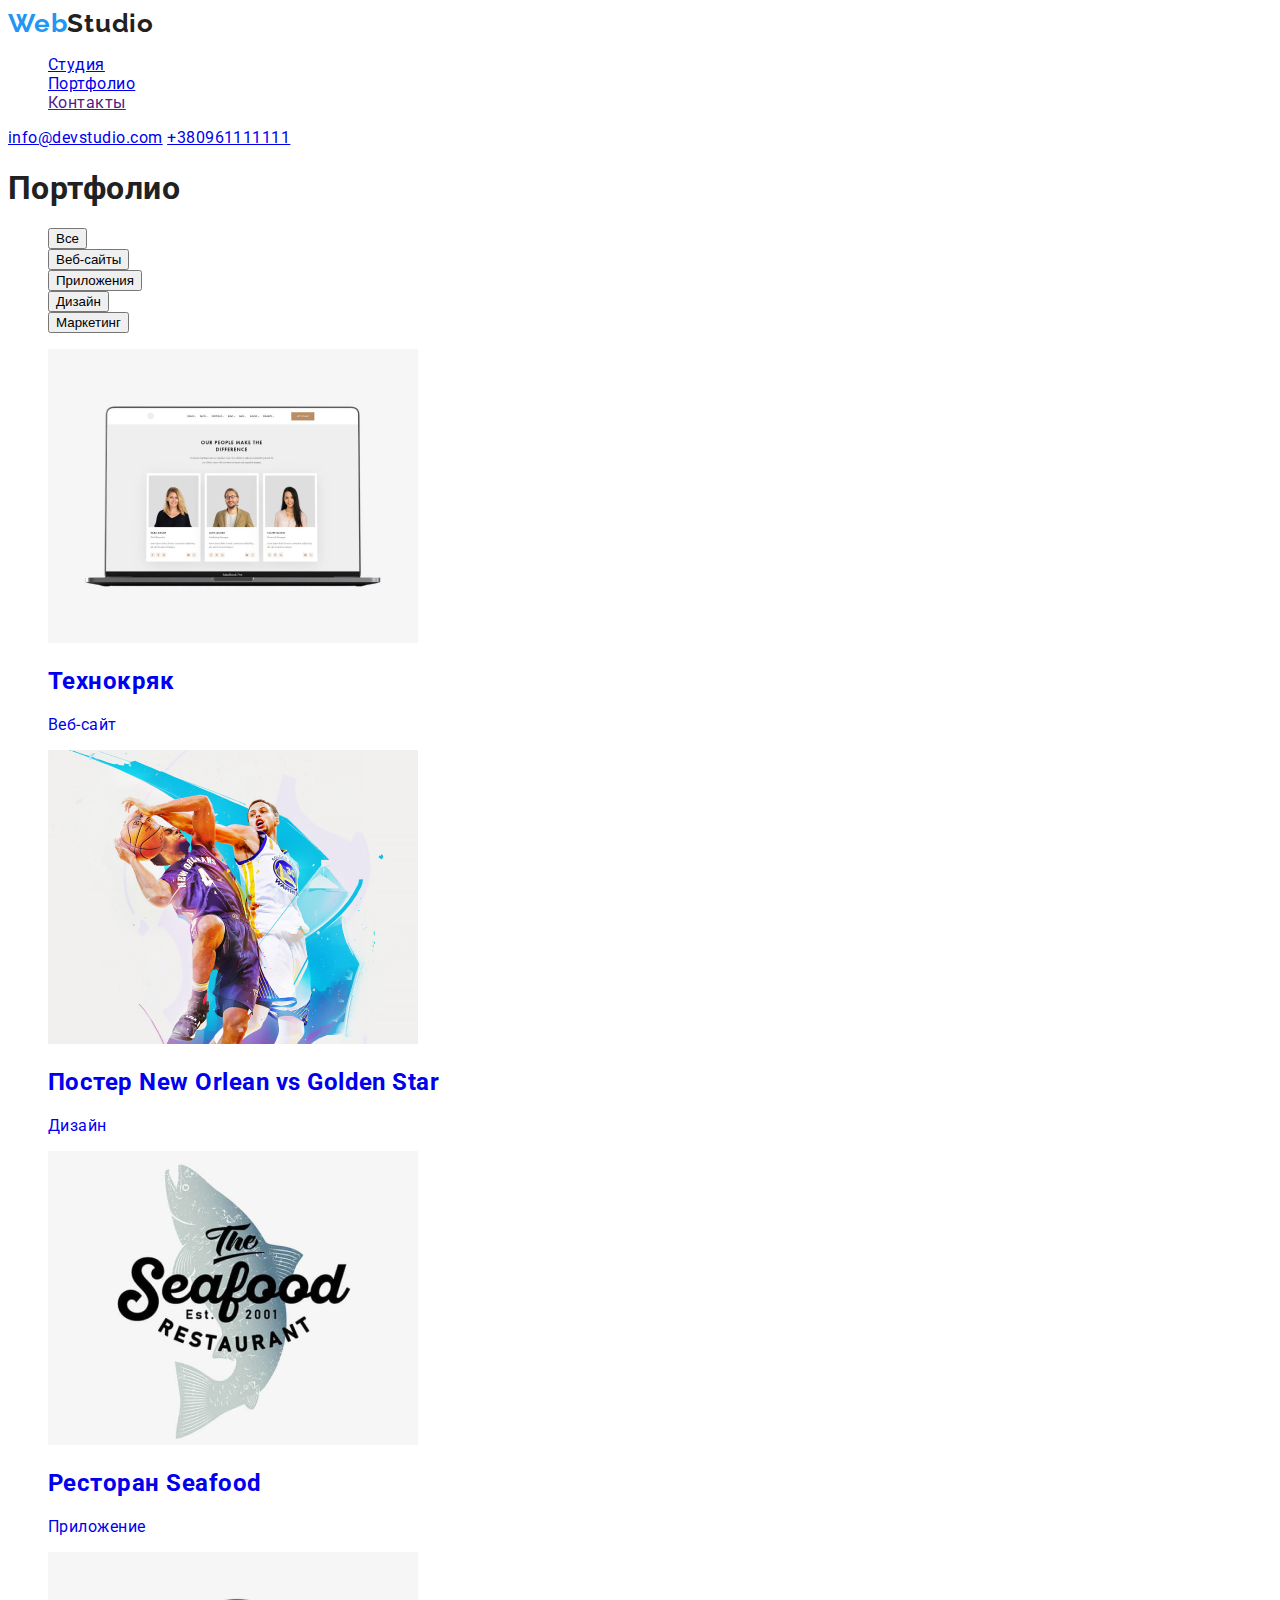
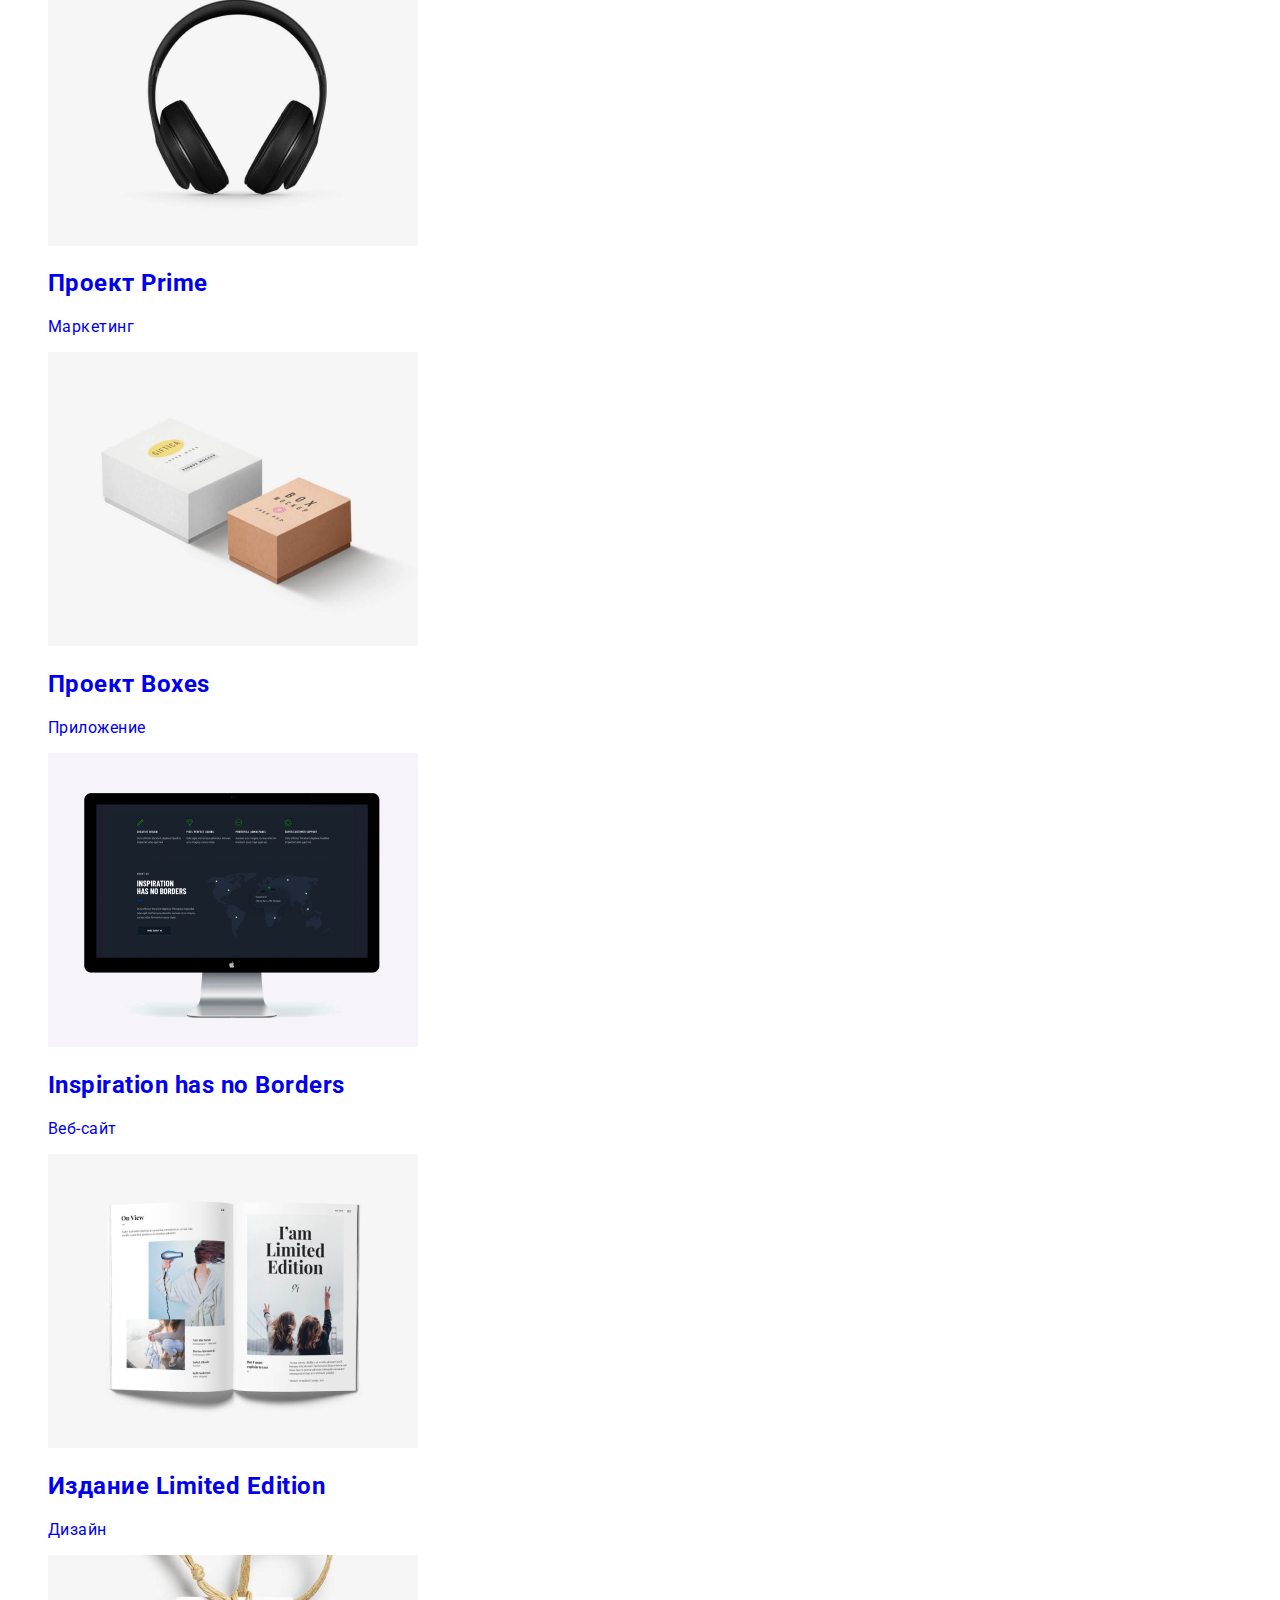
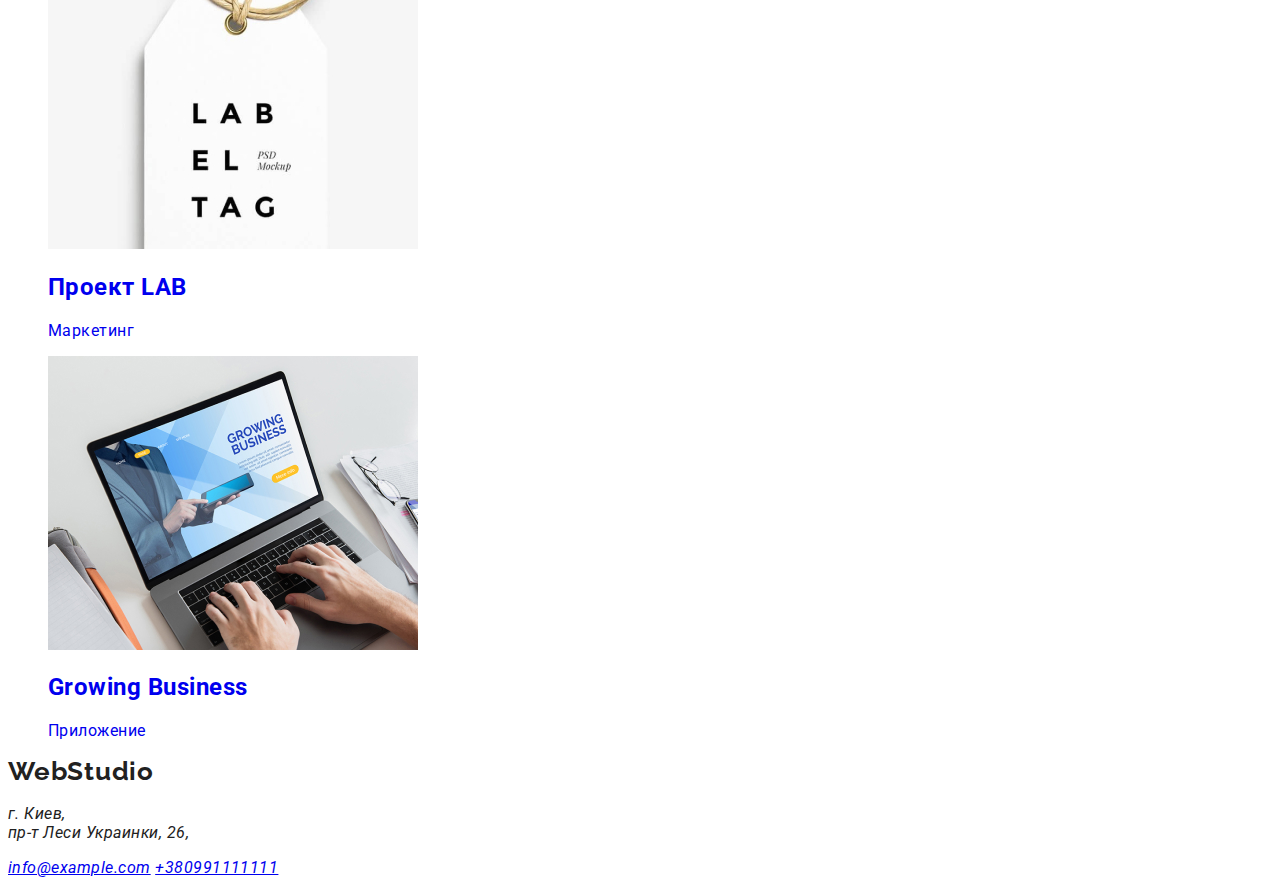
==== commit 3efef90a: "Добавляет оформление цвета" ====
--- a/portfolio.html
+++ b/portfolio.html
@@ -8,8 +8,7 @@
     <link rel="preconnect" href="https://fonts.googleapis.com" />
     <link rel="preconnect" href="https://fonts.gstatic.com" crossorigin />
     <link
-    href="https://fonts.googleapis.com/css2?family=Raleway&family:wght@700;Roboto:wght@400;500;700;900&display=swap"
-    rel="stylesheet"
+    href="https://fonts.googleapis.com/css2?family=Raleway:wght@700&family=Roboto:wght@400;500;700;900&display=swap" rel="stylesheet"
   />
     <link rel="stylesheet" href="./css/styles.css" />
 
@@ -21,8 +20,8 @@
     <header class="header">
       <nav>
         <a href="./index.html" class="logo">
-          <span class="logo-web">Web</span>Studio</a
-        >
+        <span class="logo-webstudio">Web</span>Studio</a>
+        
 
         <ul class="nav-list list">
           <li><a href="./index.html" class="nav-item list">Студия</a></li>
--- a/css/styles.css
+++ b/css/styles.css
@@ -56,23 +56,32 @@
   text-decoration: none;
 }
 
+.font {
+  font-style: none;
+} 
 /* Logo */
 .logo {
   color: var(--primary-text-color);
-  font-family: Raleway, sans-serif;
+  font-family: Raleway, cursive;
+  font-weight: 700;
+  font-size: 26px;
+  line-height: 1.2;
+  letter-spacing: 0.03em;
   text-decoration: none;
+}
+.logo-webstudio {
+  color: var(--accent-color);
   font-weight: 700;
   font-size: 26px;
-  line-height: 1.2;
-}
-
-.logo:hover {
-  color: var(--accent-color);
-}
+  line-height: 1.2px;
+}
+.logo :hover {
+  color: var(--primary-text-color);
 /* Site nav */
 
 .header {
   background-color: var(--primary-white-color);
+ 
 }
 
 .nav-item {
@@ -83,7 +92,7 @@
   text-decoration: none;
 }
 .nav-item.active {
-  color: var(--accent-color);
+  color: var(--primary-text-color);
   font-weight: 500;
   font-size: 14px;
   line-height: 1.2;
@@ -98,7 +107,8 @@
 }
 /* Hero */
 .hero-title {
-    color: var(--primary-white-color);
+    color: var(--white-color);
+    background-color: #2F303A;;
     font-weight: 900;
     font-size: 44px;
     line-height: 1.36;
@@ -107,12 +117,30 @@
   }
   /* Section */
 
+.section-subtitle {
+  color: var(--title-text-color);
+  font-weight: 700;
+  font-size: 14px;
+  line-height: 1.2;
+  letter-spacing: 0.03em;
+  text-transform: uppercase;
+}
 .section-title {
   color: var(--title-text-color);
-  font-weight: 700;
-  font-size: 14px;
-  line-height: 1.2;
-  letter-spacing: 0.03em;
+ font-weight: 700;
+font-size: 36px;
+line-height: 1.16;
+text-align: center;
+
+}
+.section-name {
+  color: var(--title-text-color);
+  font-weight: 500;
+  font-size: 16px;
+  line-height: 1.9;
+  text-align: center;
+  
+
 }
 
 .card-title {
@@ -133,20 +161,17 @@
 /* Team */
 .team-list {
   color: var(--text-color);
-  line-height: 1.2;
-  text-align: center;
-  letter-spacing: 0.03em;
-}
-.team-list .title {
-  color: var(--title-text-color);
-  font-weight: 500;
-  line-height: 1.2;
-  text-align: center;
-}
+  font-size: 16px;
+line-height: 1.18;
+text-align: center;
+
+}
+
 /* Examples */
 
 .example-list {
   color: var(--text-color);
+  font-size: 16px;
   line-height: 1.9;
 }
 
@@ -158,7 +183,7 @@
     font-family: inherit;
     font-weight: 700;
     font-size: 16px;
-    line-height: 1, 9;
+    line-height: 1.9;
     letter-spacing: 0.06em;
     text-align: center;
     color: var(--primary-text-color);
@@ -169,7 +194,7 @@
     list-style: none;
     font-weight: 500;
     font-size: 16px;
-    line-height: 1, 6;
+    line-height: 1.6;
     text-align: center;
     color: var(--white-color);
     background-color: var(--accent-color);
@@ -179,8 +204,9 @@
     list-style: none;
     font-weight: 500;
     font-size: 16px;
-    line-height: 1, 6;
-    text-align: center;
+    line-height: 1.6;
+    text-align: center;
+    letter-spacing: 0.03em;
     color: var(--title-text-color);
     background-color: var(--secondary-bg-color);
   }
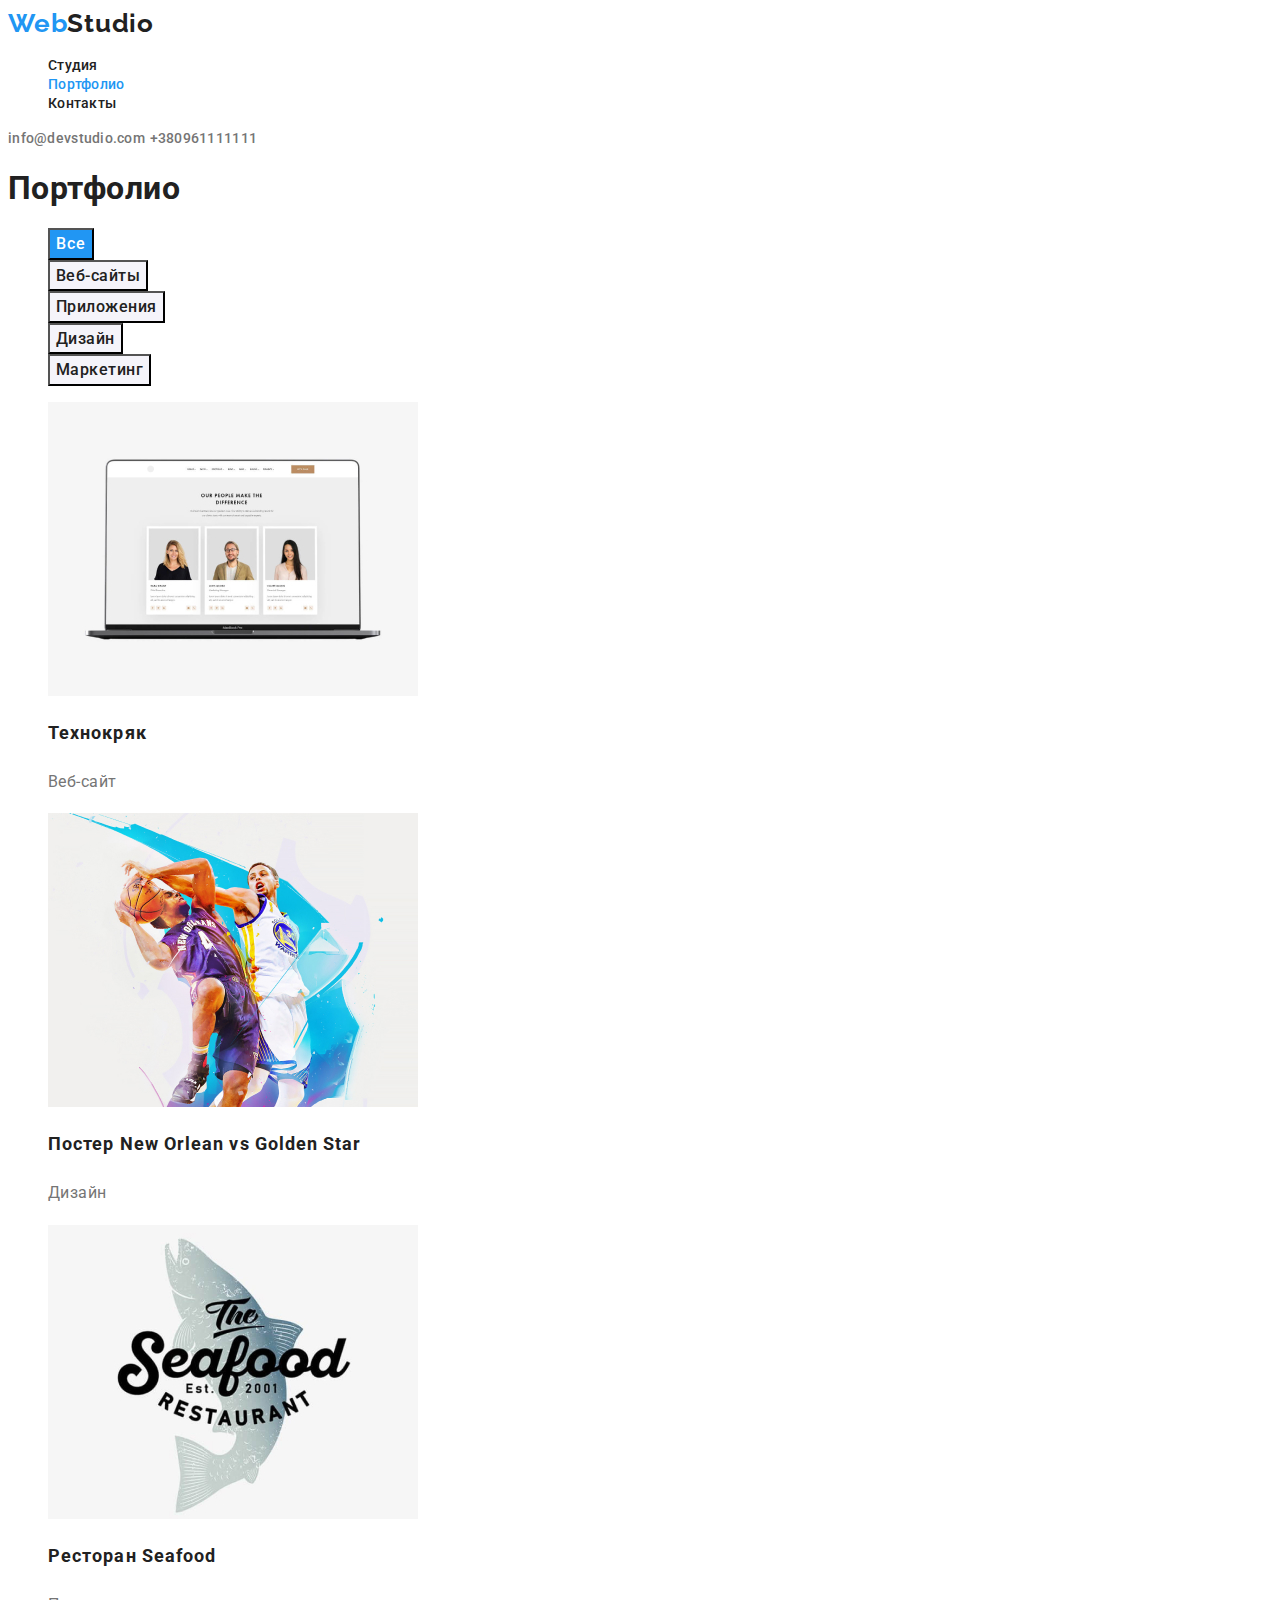
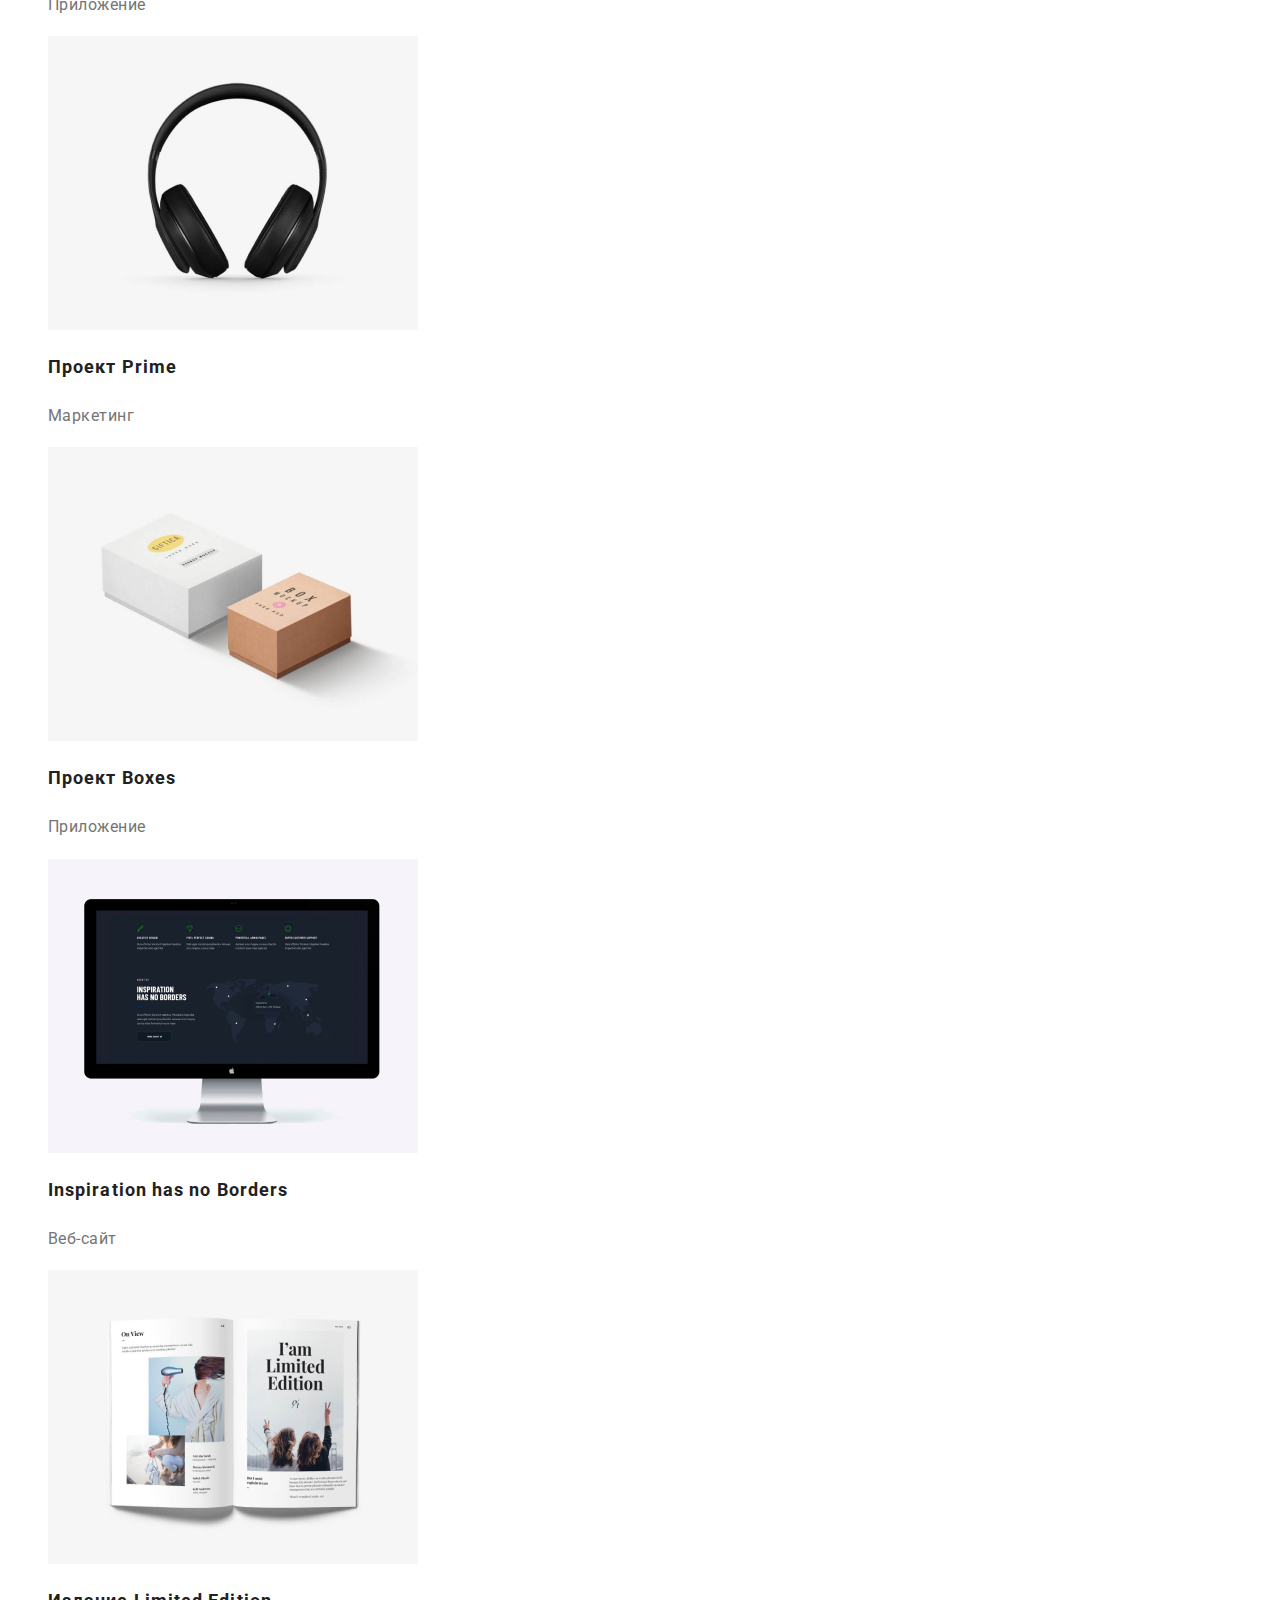
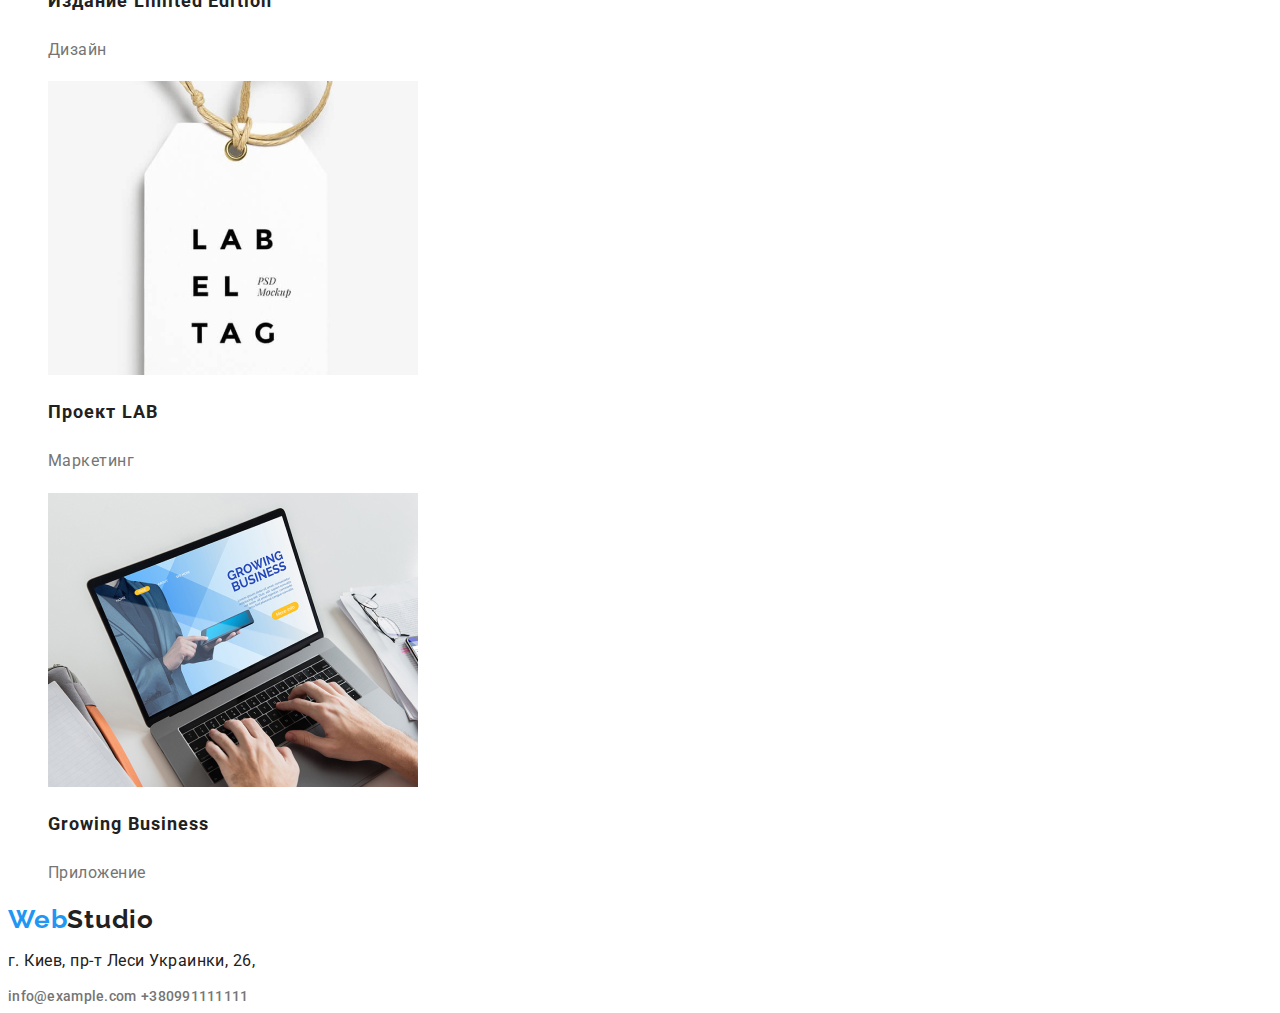
==== commit 6e64bb42: "Добавляет оформление цвета" ====
--- a/portfolio.html
+++ b/portfolio.html
@@ -8,11 +8,10 @@
     <link rel="preconnect" href="https://fonts.googleapis.com" />
     <link rel="preconnect" href="https://fonts.gstatic.com" crossorigin />
     <link
-    href="https://fonts.googleapis.com/css2?family=Raleway:wght@700&family=Roboto:wght@400;500;700;900&display=swap" rel="stylesheet"
-  />
+      href="https://fonts.googleapis.com/css2?family=Raleway:wght@700&family=Roboto:wght@400;500;700;900&display=swap"
+      rel="stylesheet"
+    />
     <link rel="stylesheet" href="./css/styles.css" />
-
-   
   </head>
 
   <body>
@@ -20,8 +19,8 @@
     <header class="header">
       <nav>
         <a href="./index.html" class="logo">
-        <span class="logo-webstudio">Web</span>Studio</a>
-        
+          <span class="logo-webstudio">Web</span>Studio</a
+        >
 
         <ul class="nav-list list">
           <li><a href="./index.html" class="nav-item list">Студия</a></li>
@@ -45,18 +44,28 @@
         <h1 class="title">Портфолио</h1>
         <h2 class="card-title"></h2>
         <ul class="list">
-          <li><button type="button" class="portfolio-button primary">Все</button></li>
-          <li>
-            <button type="button" class="portfolio-button secondary">Веб-сайты</button>
-          </li>
-          <li>
-            <button type="button" class="portfolio-button secondary">Приложения</button>
-          </li>
-          <li>
-            <button type="button" class="portfolio-button secondary">Дизайн</button>
-          </li>
-          <li>
-            <button type="button" class="portfolio-button secondary">Маркетинг</button>
+          <li>
+            <button type="button" class="portfolio-button primary">Все</button>
+          </li>
+          <li>
+            <button type="button" class="portfolio-button secondary">
+              Веб-сайты
+            </button>
+          </li>
+          <li>
+            <button type="button" class="portfolio-button secondary">
+              Приложения
+            </button>
+          </li>
+          <li>
+            <button type="button" class="portfolio-button secondary">
+              Дизайн
+            </button>
+          </li>
+          <li>
+            <button type="button" class="portfolio-button secondary">
+              Маркетинг
+            </button>
           </li>
         </ul>
 
@@ -185,15 +194,17 @@
 
     <footer>
       <a href="./index.html" class="logo">
-        <span class="logo-web">Web</span>Studio</a
+        <span class="logo-webstudio">Web</span>Studio</a
       >
-      <address>
-        <p>
-          г. Киев, <br />
-          пр-т Леси Украинки, 26, <br />
-        </p>
-        <a href="mailto:info@example.com">info@example.com</a>
-        <a href="tel:+380991111111">+380991111111</a>
+
+      <address class="style">
+        <p>г. Киев, пр-т Леси Украинки, 26,</p>
+        <a href="mailto:info@example.com" class="nav-item nav-contacts"
+          >info@example.com</a
+        >
+        <a href="tel:+380991111111" class="nav-item nav-contacts"
+          >+380991111111</a
+        >
       </address>
     </footer>
   </body>
--- a/css/styles.css
+++ b/css/styles.css
@@ -26,28 +26,28 @@
   font-weight: 400;
 }
 .button {
-    color: var(--title-text-color);
-    background-color: var(--primary-white-color);
-    list-style: none;
-  }
-  
-  .button.primary {
-    color: var(--white-color);
-    background-color: var(--accent-color);
-    font-family: Roboto;
-    font-weight: 700;
-    line-height: 1.9;
-    align-items: center;
-    text-align: center;
-    letter-spacing: 0.06em;
-    list-style: none;
-  }
-  
-  .button.secondary {
-    color: var(--accent-color);
-    background-color: var(--primary-white-color);
-    list-style: none;
-  }
+  color: var(--title-text-color);
+  background-color: var(--primary-white-color);
+  list-style: none;
+}
+
+.button.primary {
+  color: var(--white-color);
+  background-color: var(--accent-color);
+  font-family: Roboto;
+  font-weight: 700;
+  line-height: 1.9;
+  align-items: center;
+  text-align: center;
+  letter-spacing: 0.06em;
+  list-style: none;
+}
+
+.button.secondary {
+  color: var(--accent-color);
+  background-color: var(--primary-white-color);
+  list-style: none;
+}
 .list {
   list-style: none;
 }
@@ -55,14 +55,14 @@
 .link {
   text-decoration: none;
 }
-
-.font {
-  font-style: none;
-} 
+.style {
+  font-style: normal;
+}
+
 /* Logo */
 .logo {
   color: var(--primary-text-color);
-  font-family: Raleway, cursive;
+  font-family: Raleway, sans-serif;
   font-weight: 700;
   font-size: 26px;
   line-height: 1.2;
@@ -77,14 +77,14 @@
 }
 .logo :hover {
   color: var(--primary-text-color);
-/* Site nav */
-
+  /* Site nav */
+}
 .header {
   background-color: var(--primary-white-color);
- 
 }
 
 .nav-item {
+  color: var(--primary-text-color);
   font-weight: 500;
   font-size: 14px;
   line-height: 1.2;
@@ -92,7 +92,7 @@
   text-decoration: none;
 }
 .nav-item.active {
-  color: var(--primary-text-color);
+  color: var(--accent-color);
   font-weight: 500;
   font-size: 14px;
   line-height: 1.2;
@@ -107,15 +107,15 @@
 }
 /* Hero */
 .hero-title {
-    color: var(--white-color);
-    background-color: #2F303A;;
-    font-weight: 900;
-    font-size: 44px;
-    line-height: 1.36;
-    text-align: center;
-    letter-spacing: 0.06em;
-  }
-  /* Section */
+  color: var(--white-color);
+  background-color: #2f303a;
+  font-weight: 900;
+  font-size: 44px;
+  line-height: 1.36;
+  text-align: center;
+  letter-spacing: 0.06em;
+}
+/* Section */
 
 .section-subtitle {
   color: var(--title-text-color);
@@ -127,11 +127,10 @@
 }
 .section-title {
   color: var(--title-text-color);
- font-weight: 700;
-font-size: 36px;
-line-height: 1.16;
-text-align: center;
-
+  font-weight: 700;
+  font-size: 36px;
+  line-height: 1.16;
+  text-align: center;
 }
 .section-name {
   color: var(--title-text-color);
@@ -139,8 +138,6 @@
   font-size: 16px;
   line-height: 1.9;
   text-align: center;
-  
-
 }
 
 .card-title {
@@ -162,9 +159,8 @@
 .team-list {
   color: var(--text-color);
   font-size: 16px;
-line-height: 1.18;
-text-align: center;
-
+  line-height: 1.18;
+  text-align: center;
 }
 
 /* Examples */
@@ -175,44 +171,43 @@
   line-height: 1.9;
 }
 
-
 /* buttons */
 
 .portfolio-button {
-    list-style: none;
-    font-family: inherit;
-    font-weight: 700;
-    font-size: 16px;
-    line-height: 1.9;
-    letter-spacing: 0.06em;
-    text-align: center;
-    color: var(--primary-text-color);
-    background-color: var(--bg-color);
-  }
-  
-  .portfolio-button.primary {
-    list-style: none;
-    font-weight: 500;
-    font-size: 16px;
-    line-height: 1.6;
-    text-align: center;
-    color: var(--white-color);
-    background-color: var(--accent-color);
-  }
-  
-  .portfolio-button.secondary {
-    list-style: none;
-    font-weight: 500;
-    font-size: 16px;
-    line-height: 1.6;
-    text-align: center;
-    letter-spacing: 0.03em;
-    color: var(--title-text-color);
-    background-color: var(--secondary-bg-color);
-  }
-  
-  .portfolio-button-filter:hover,
-  .portfolio-button-filter:focus {
-    color: var(--primary-text-color);
-    background-color: var(--bg-color);
-  }+  list-style: none;
+  font-family: inherit;
+  font-weight: 700;
+  font-size: 16px;
+  line-height: 1.9;
+  letter-spacing: 0.06em;
+  text-align: center;
+  color: var(--primary-text-color);
+  background-color: var(--bg-color);
+}
+
+.portfolio-button.primary {
+  list-style: none;
+  font-weight: 500;
+  font-size: 16px;
+  line-height: 1.6;
+  text-align: center;
+  color: var(--white-color);
+  background-color: var(--accent-color);
+}
+
+.portfolio-button.secondary {
+  list-style: none;
+  font-weight: 500;
+  font-size: 16px;
+  line-height: 1.6;
+  text-align: center;
+  letter-spacing: 0.03em;
+  color: var(--title-text-color);
+  background-color: var(--secondary-bg-color);
+}
+
+.portfolio-button-filter:hover,
+.portfolio-button-filter:focus {
+  color: var(--primary-text-color);
+  background-color: var(--bg-color);
+}
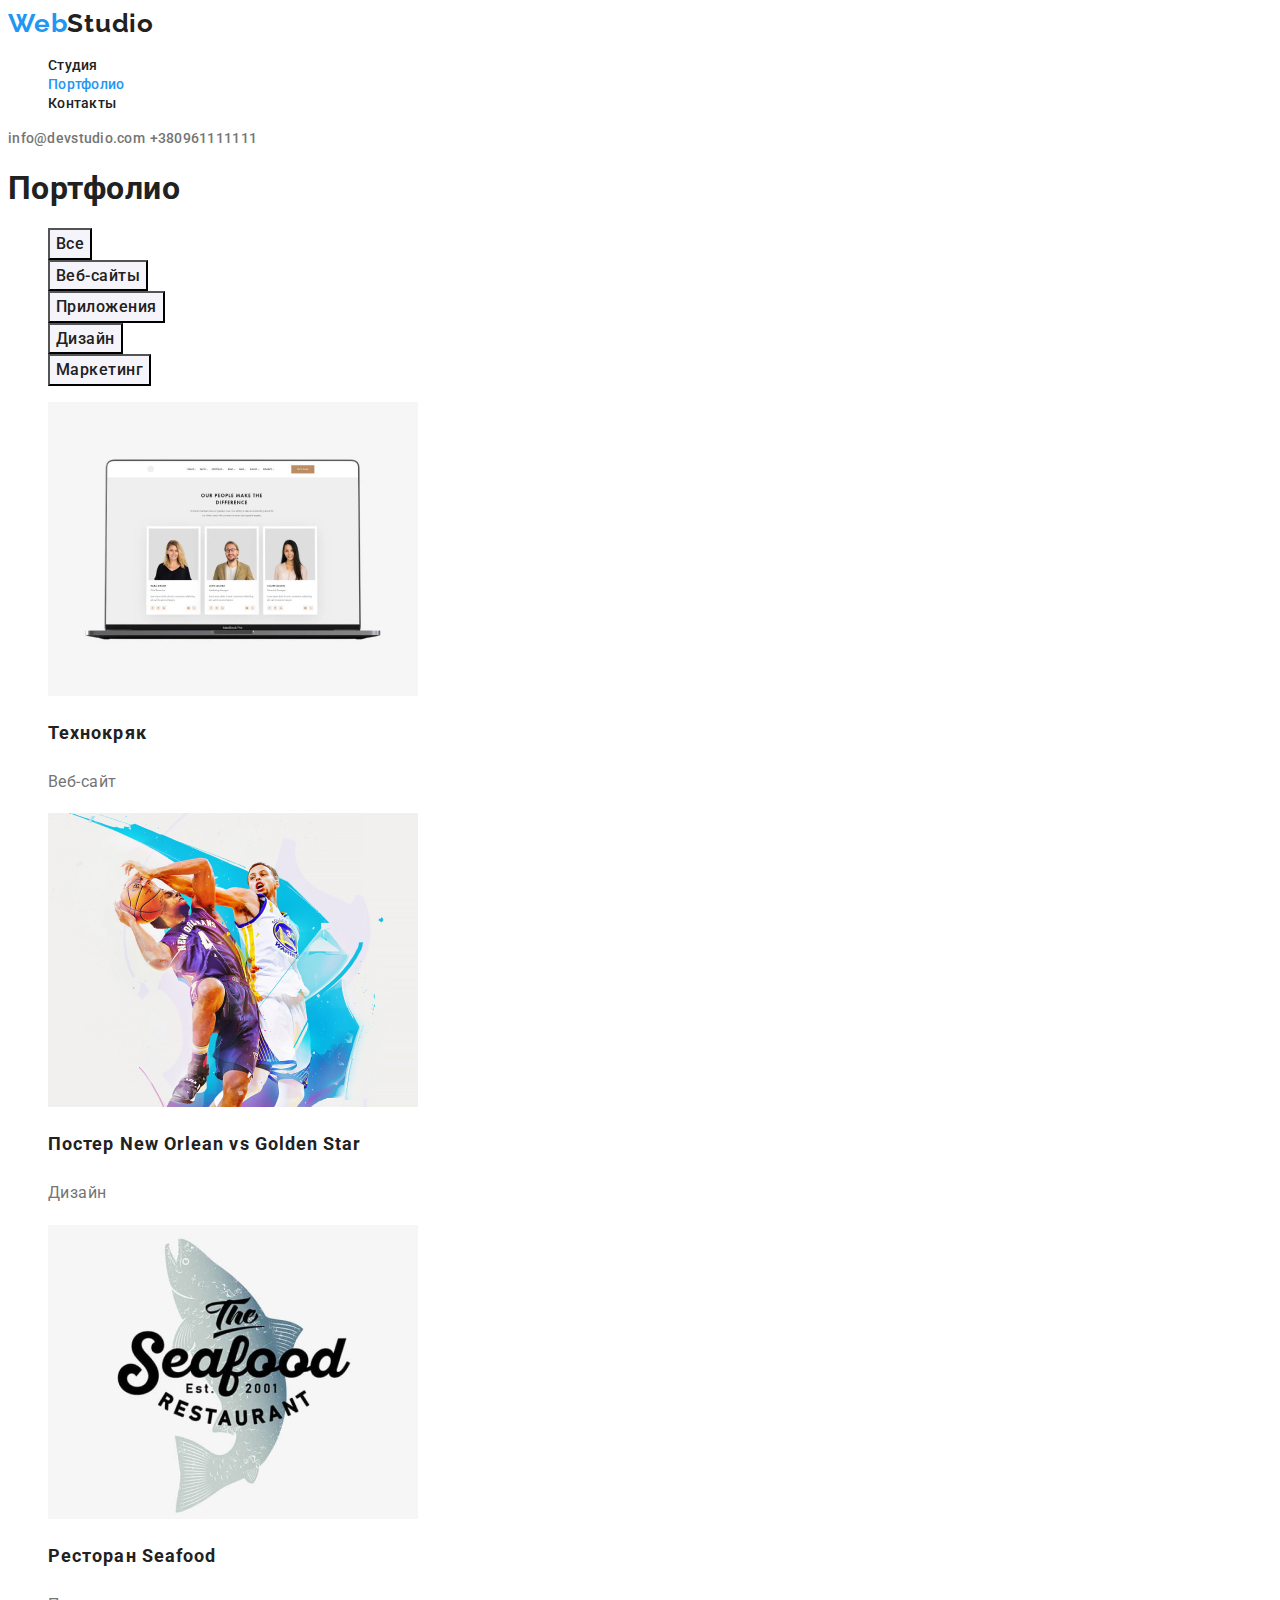
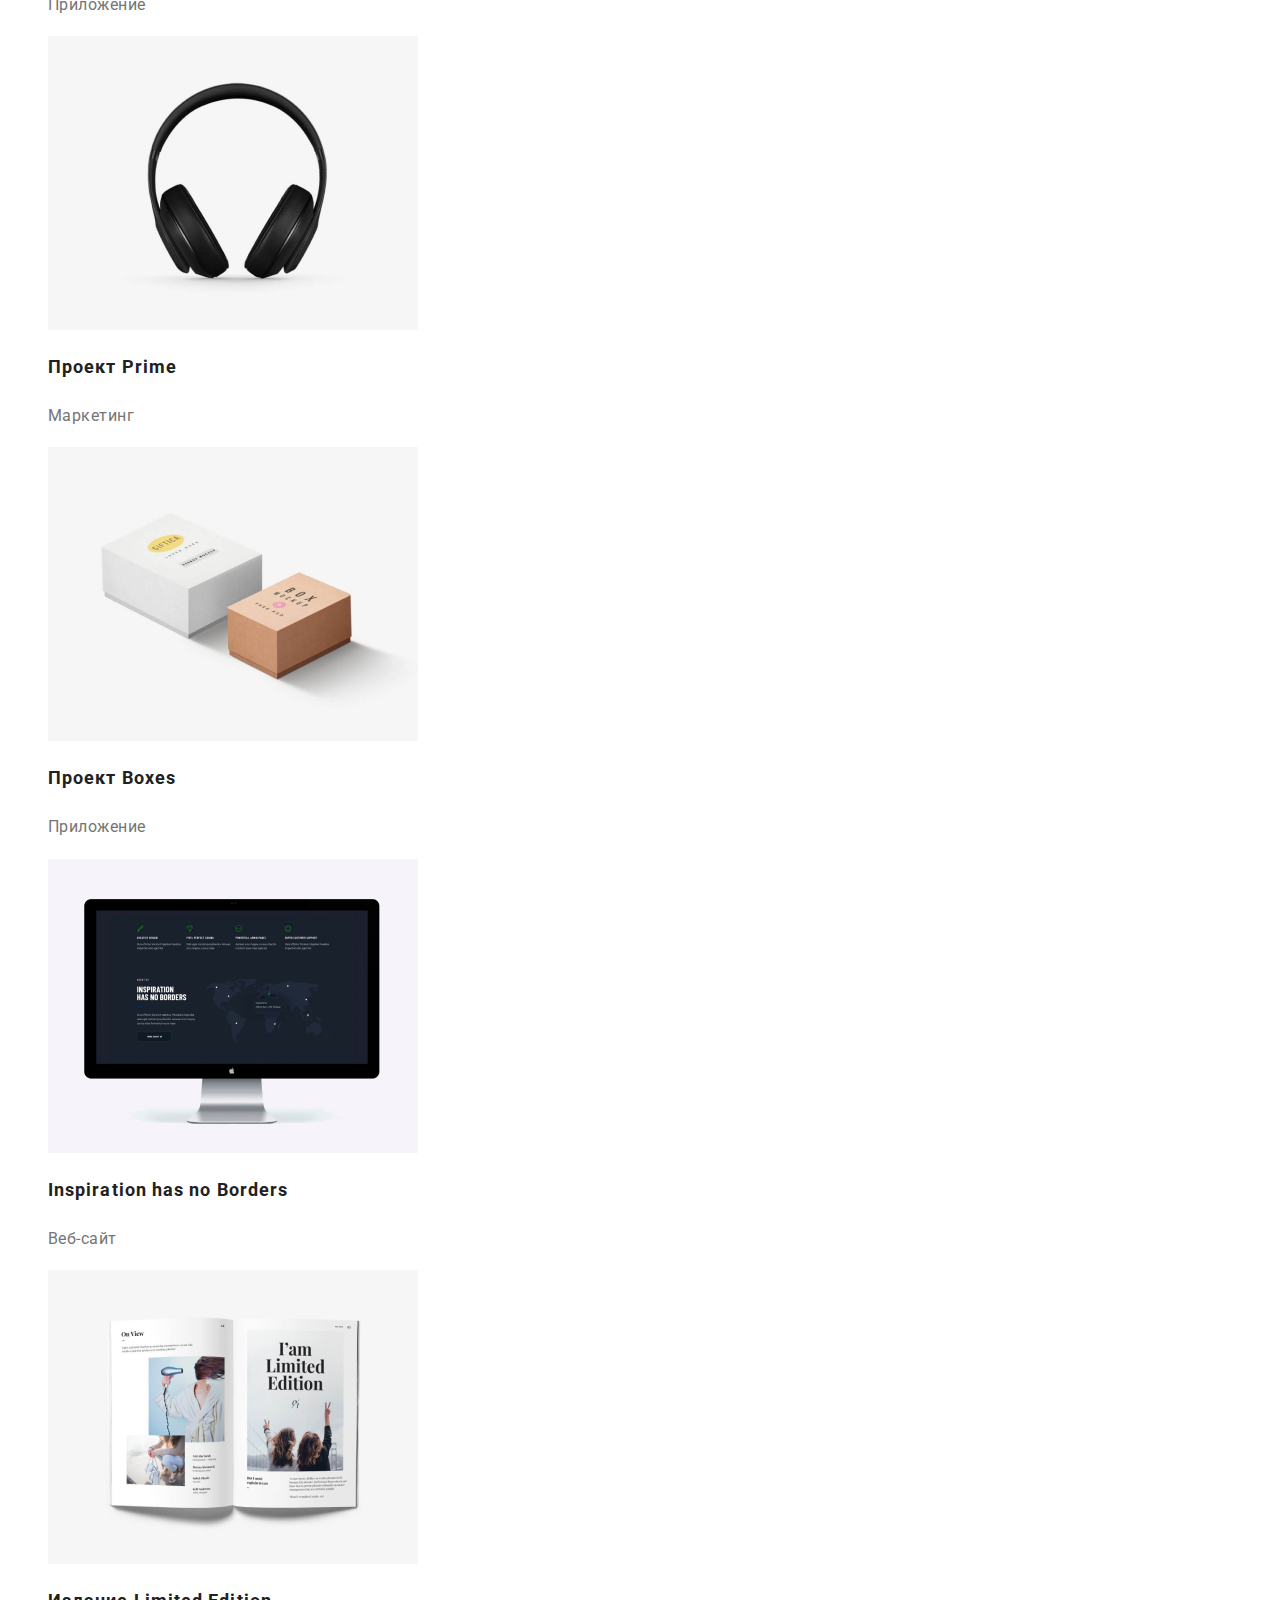
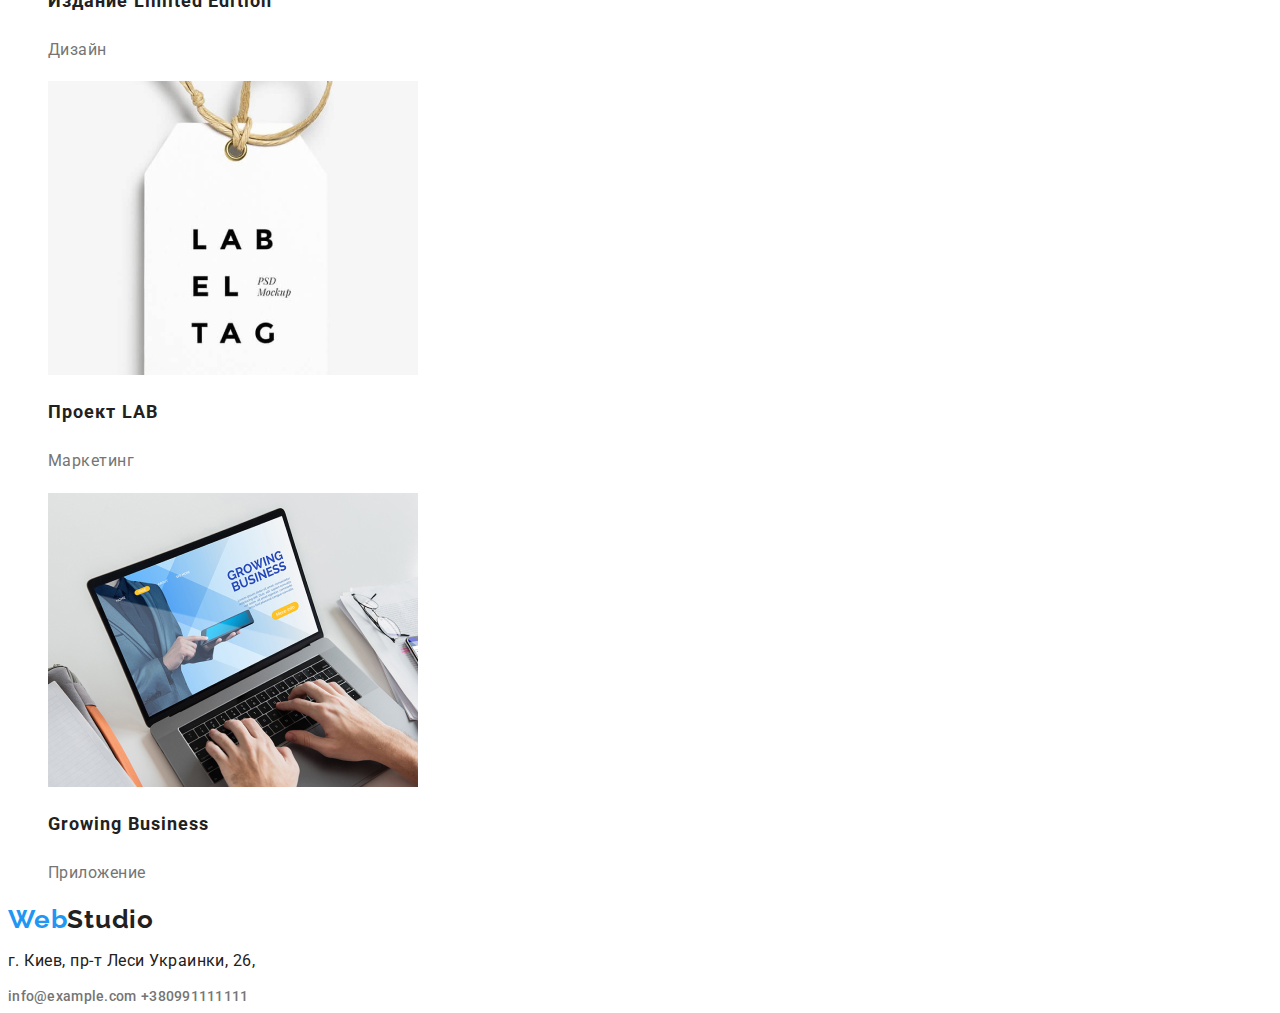
==== commit 9becf284: "v" ====
--- a/portfolio.html
+++ b/portfolio.html
@@ -45,7 +45,7 @@
         <h2 class="card-title"></h2>
         <ul class="list">
           <li>
-            <button type="button" class="portfolio-button primary">Все</button>
+            <button type="button" class="portfolio-button secondary portfolio-button-filter">Все</button>
           </li>
           <li>
             <button type="button" class="portfolio-button secondary">
--- a/css/styles.css
+++ b/css/styles.css
@@ -13,8 +13,10 @@
   --white-color: #ffffff;
   --bg-color: #ffffff;
   --secondary-bg-color: #f5f4fa;
-}
-
+  --bg-color-for-hero:#2F303A;
+  --third-bg-color:#188CE8;
+  --bg-color-for-team:#F5F4FA;
+}
 body {
   background-color: var(--bg-color);
   color: var(--primary-text-color);
@@ -43,6 +45,11 @@
   list-style: none;
 }
 
+.button-primary-filter:hover,
+.button-primary-filter:focus {
+  background-color: var(--third-bg-color);
+}
+
 .button.secondary {
   color: var(--accent-color);
   background-color: var(--primary-white-color);
@@ -77,6 +84,7 @@
 }
 .logo :hover {
   color: var(--primary-text-color);
+ 
   /* Site nav */
 }
 .header {
@@ -115,7 +123,14 @@
   text-align: center;
   letter-spacing: 0.06em;
 }
+
+.hero-color {
+  background-color: var(--bg-color-for-hero);
+
+}
+
 /* Section */
+
 
 .section-subtitle {
   color: var(--title-text-color);
@@ -161,6 +176,7 @@
   font-size: 16px;
   line-height: 1.18;
   text-align: center;
+  background-color: var(--bg-color-for-team);
 }
 
 /* Examples */
@@ -171,8 +187,14 @@
   line-height: 1.9;
 }
 
+/* Footer */
+.footer-list {
+background-color: var(--bg-color-for-hero);
+}
+
 /* buttons */
 
+  
 .portfolio-button {
   list-style: none;
   font-family: inherit;
@@ -208,6 +230,6 @@
 
 .portfolio-button-filter:hover,
 .portfolio-button-filter:focus {
-  color: var(--primary-text-color);
-  background-color: var(--bg-color);
-}
+  color: var(--white-color);
+  background-color: var(--accent-color);
+}
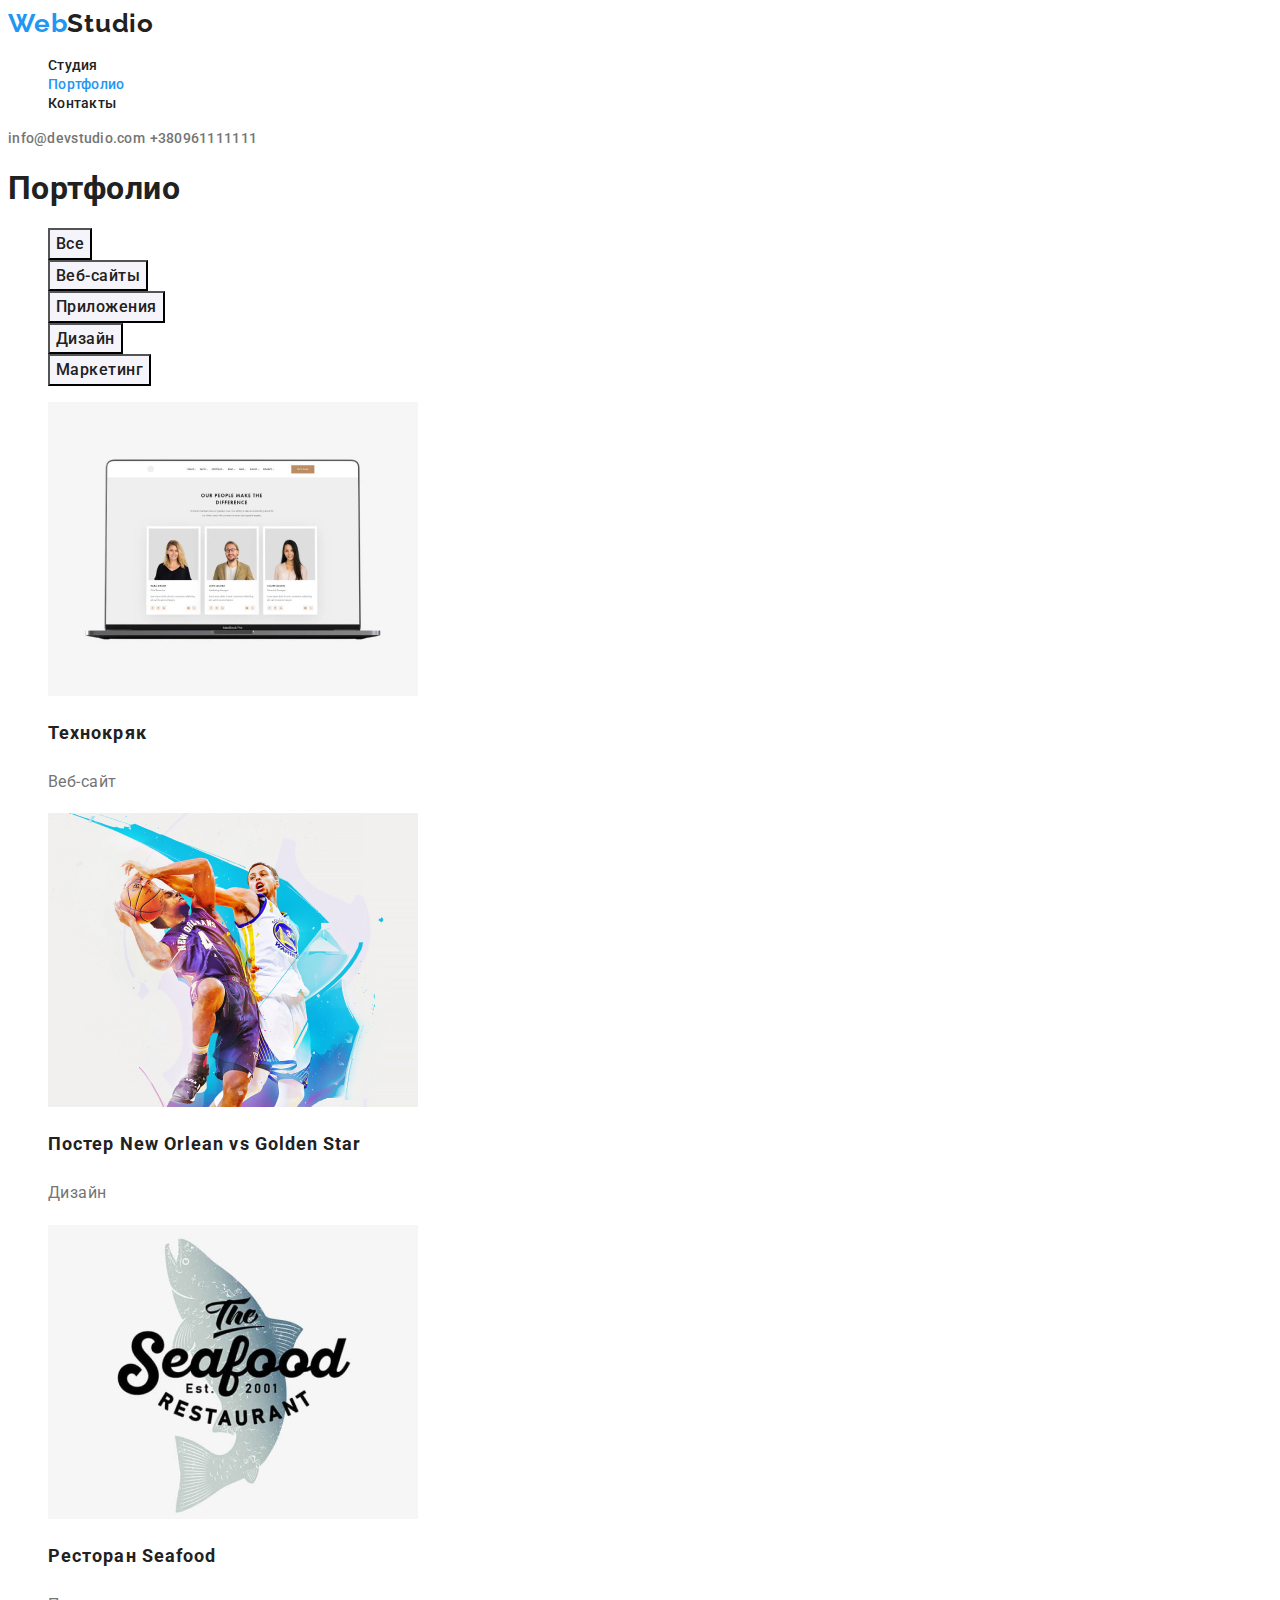
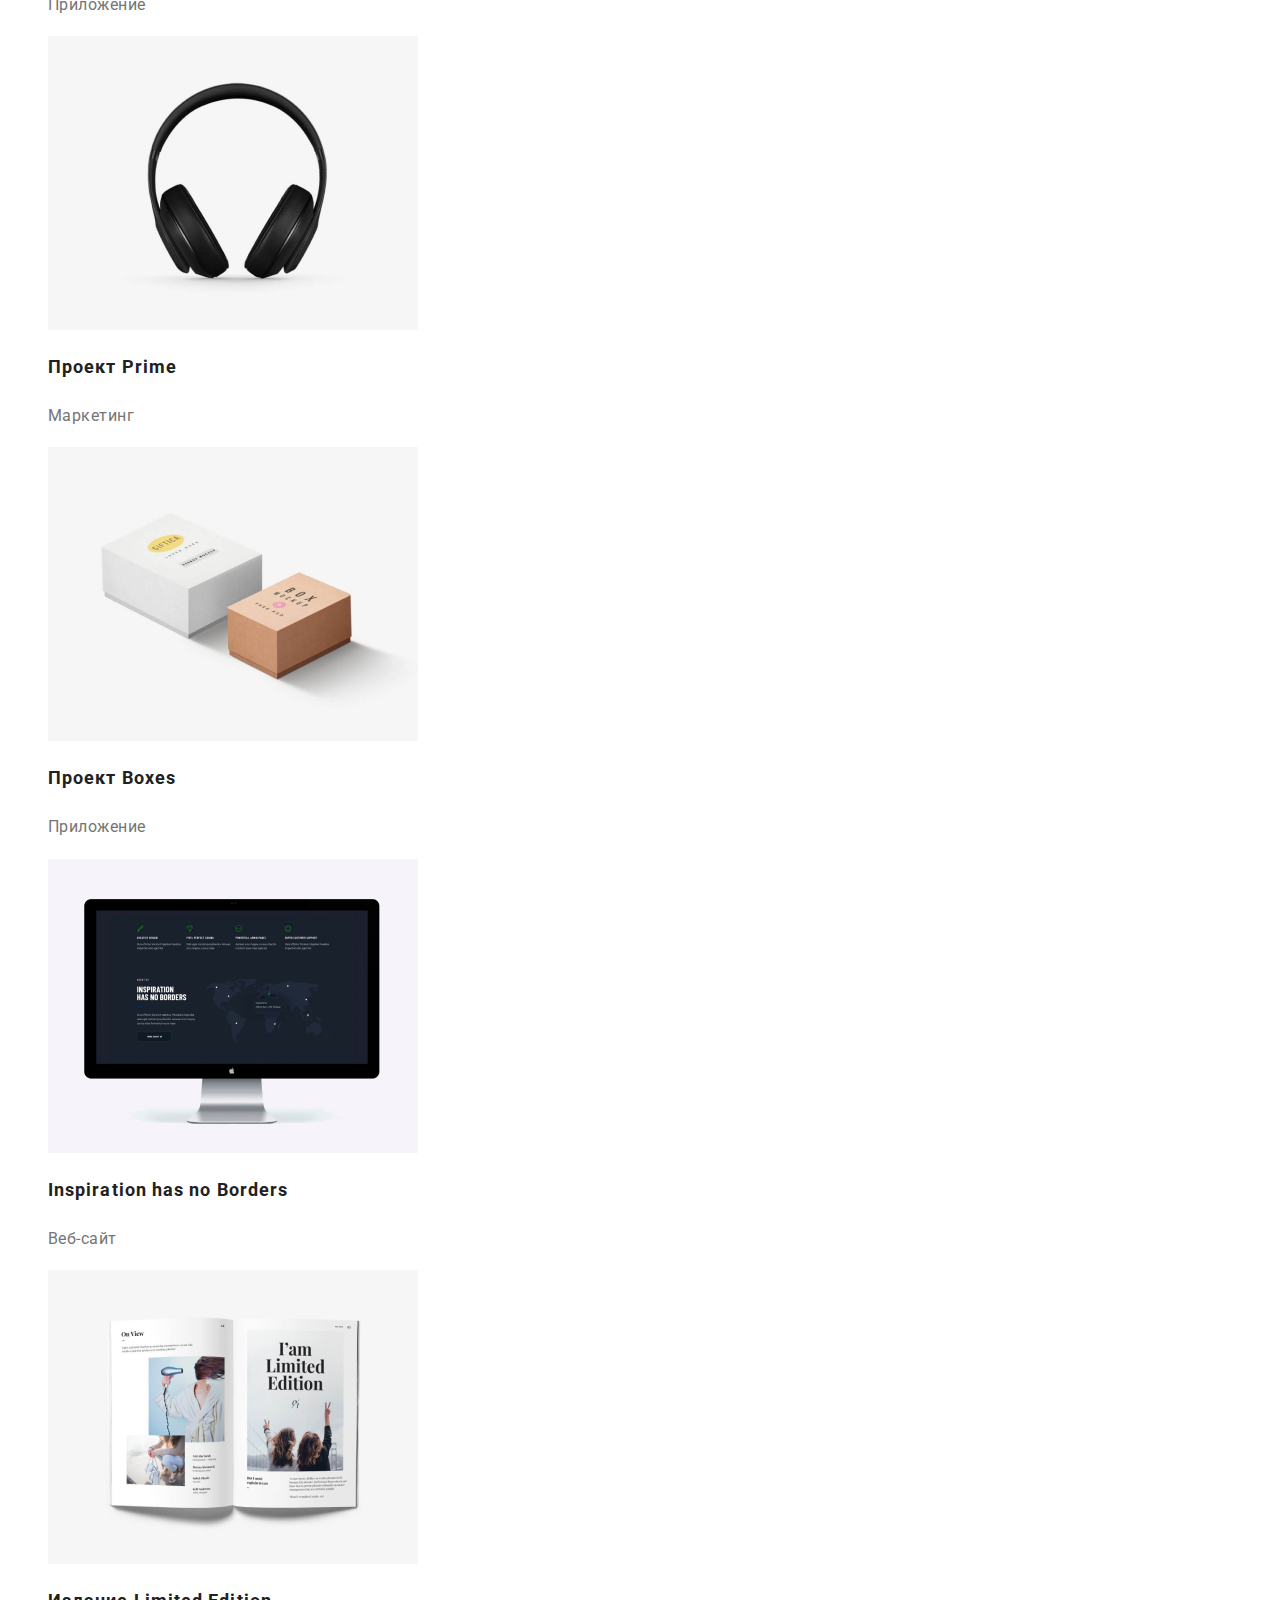
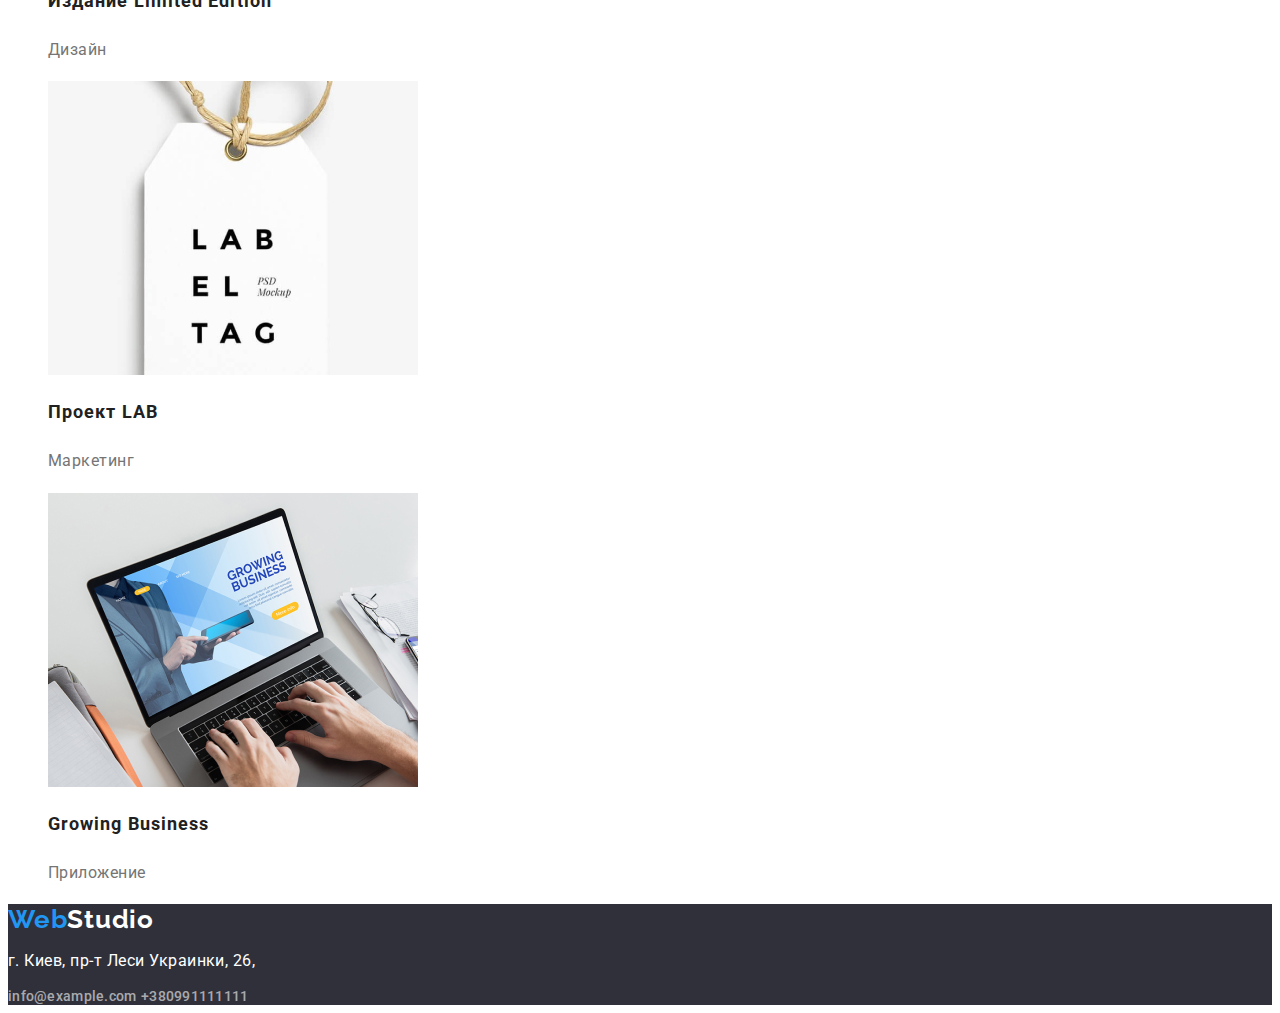
==== commit e6aa2e74: "Добавляет оформление цвета" ====
--- a/portfolio.html
+++ b/portfolio.html
@@ -14,7 +14,7 @@
     <link rel="stylesheet" href="./css/styles.css" />
   </head>
 
-  <body>
+  <html>
     <!-- Шапка сайта -->
     <header class="header">
       <nav>
@@ -48,22 +48,22 @@
             <button type="button" class="portfolio-button secondary portfolio-button-filter">Все</button>
           </li>
           <li>
-            <button type="button" class="portfolio-button secondary">
+            <button type="button" class="portfolio-button secondary portfolio-button-filter">
               Веб-сайты
             </button>
           </li>
           <li>
-            <button type="button" class="portfolio-button secondary">
+            <button type="button" class="portfolio-button secondary portfolio-button-filter">
               Приложения
             </button>
           </li>
           <li>
-            <button type="button" class="portfolio-button secondary">
+            <button type="button" class="portfolio-button secondary portfolio-button-filter">
               Дизайн
             </button>
           </li>
           <li>
-            <button type="button" class="portfolio-button secondary">
+            <button type="button" class="portfolio-button secondary portfolio-button-filter">
               Маркетинг
             </button>
           </li>
@@ -192,20 +192,21 @@
 
     <!-- Футер -->
 
-    <footer>
-      <a href="./index.html" class="logo">
-        <span class="logo-webstudio">Web</span>Studio</a
-      >
-
-      <address class="style">
-        <p>г. Киев, пр-т Леси Украинки, 26,</p>
-        <a href="mailto:info@example.com" class="nav-item nav-contacts"
-          >info@example.com</a
+    <body>
+      <footer class="footer-list">
+        <a href="./index.html" class="logo-footer">
+          <span class="logo-webstudio-footer">Web</span>Studio</a
         >
-        <a href="tel:+380991111111" class="nav-item nav-contacts"
-          >+380991111111</a
-        >
+  
+        <address class="style">
+          <p>г. Киев, пр-т Леси Украинки, 26,</p>
+          <a href="mailto:info@example.com link" class="nav-item nav-contacts contact-list"
+            >info@example.com</a
+          >
+          <a href="tel:+380991111111 link" class="nav-item nav-contacts contact-list"
+            >+380991111111</a
+          >
       </address>
     </footer>
   </body>
-</html>
+</html>--- a/css/styles.css
+++ b/css/styles.css
@@ -16,6 +16,10 @@
   --bg-color-for-hero:#2F303A;
   --third-bg-color:#188CE8;
   --bg-color-for-team:#F5F4FA;
+  --bg-color-for-footer:#2F303A;
+  --text-color-for-footer: rgba(255, 255, 255, 1);
+  --second-color-for-footer:rgba(255, 255, 255, 0.6);
+
 }
 body {
   background-color: var(--bg-color);
@@ -83,10 +87,11 @@
   line-height: 1.2px;
 }
 .logo :hover {
-  color: var(--primary-text-color);
+  color: var(--accent-color);
+}
  
   /* Site nav */
-}
+
 .header {
   background-color: var(--primary-white-color);
 }
@@ -188,9 +193,30 @@
 }
 
 /* Footer */
-.footer-list {
-background-color: var(--bg-color-for-hero);
-}
+.footer-list{
+color:var(--text-color-for-footer);
+background-color:var(--bg-color-for-footer);
+
+} 
+.contact-list{
+  color:var(--second-color-for-footer);
+ } 
+.logo-footer {
+  color: var(--white-color);
+  font-family: Raleway, sans-serif;
+  font-weight: 700;
+  font-size: 26px;
+  line-height: 1.2;
+  letter-spacing: 0.03em;
+  text-decoration: none;
+  
+}
+.logo-webstudio-footer {
+  color: var(--accent-color);
+  font-weight: 700;
+  font-size: 26px;
+  line-height: 1.2px;
+ }
 
 /* buttons */
 
